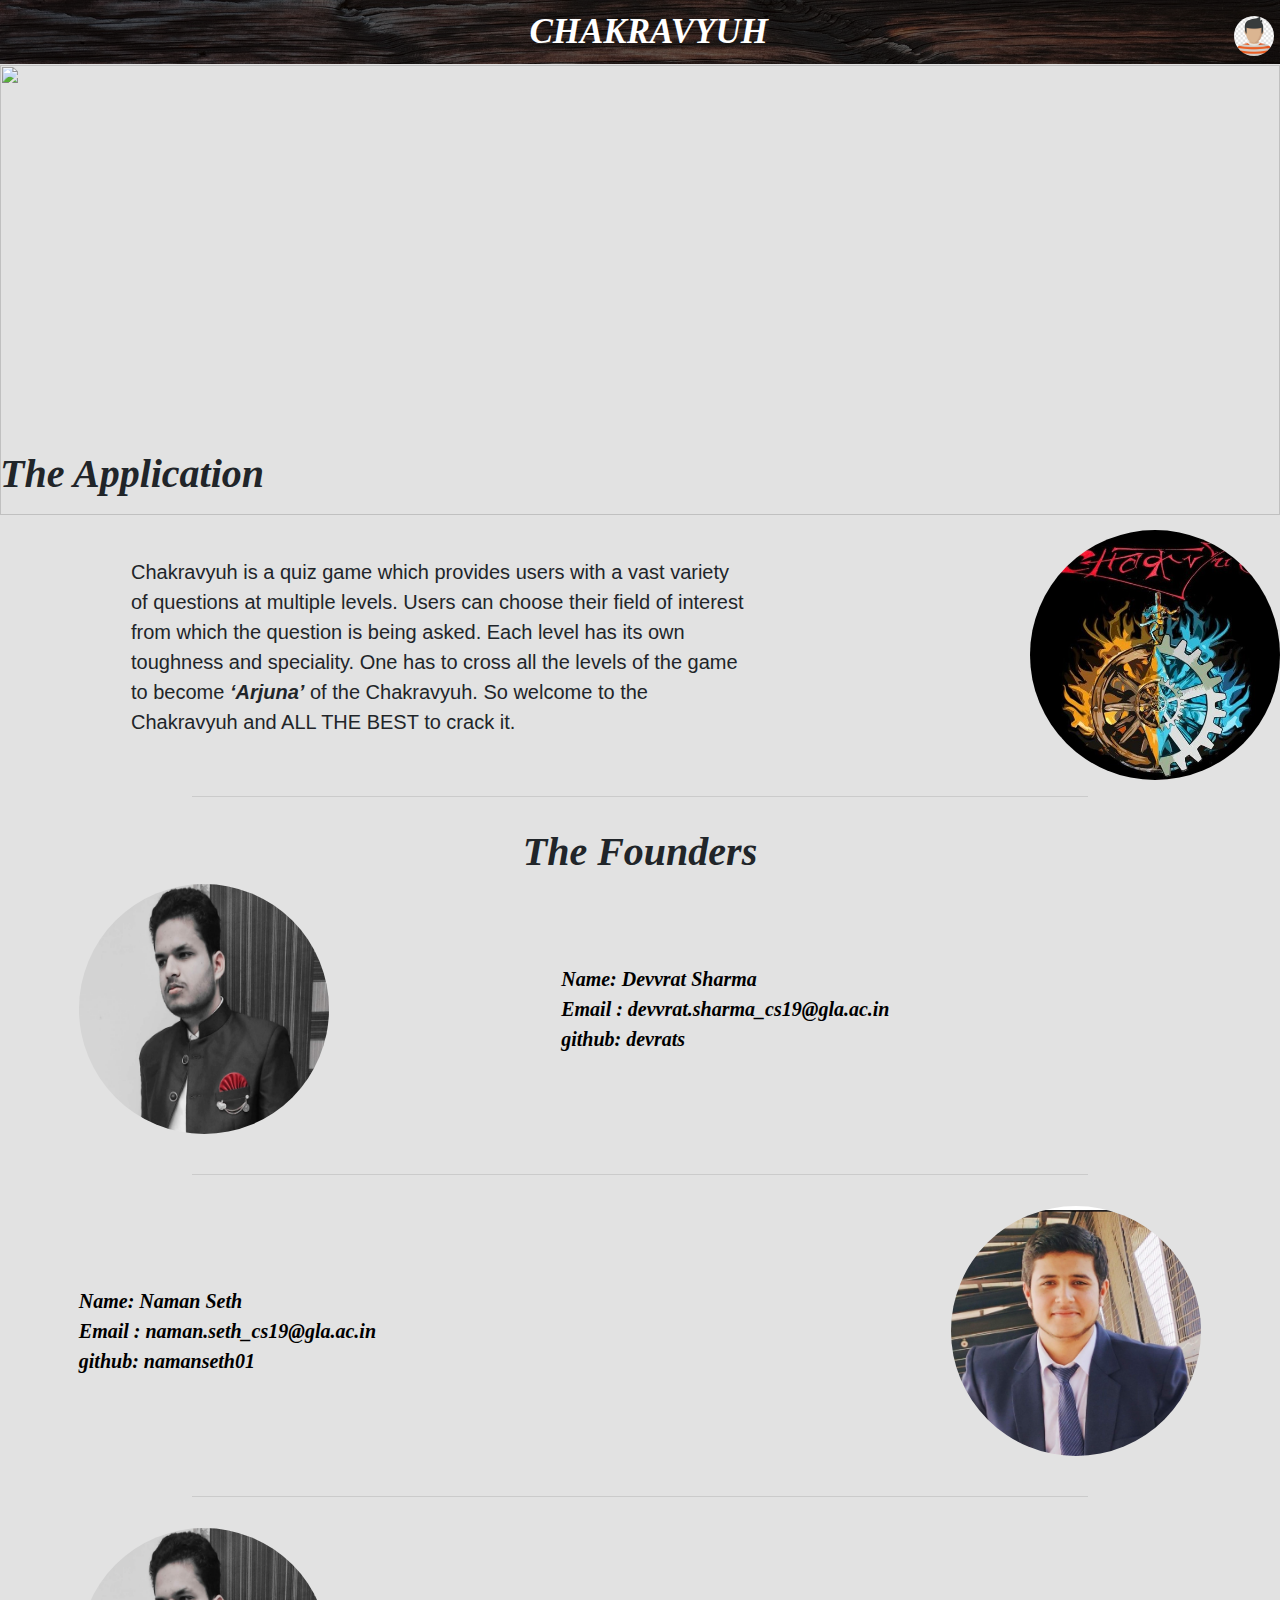
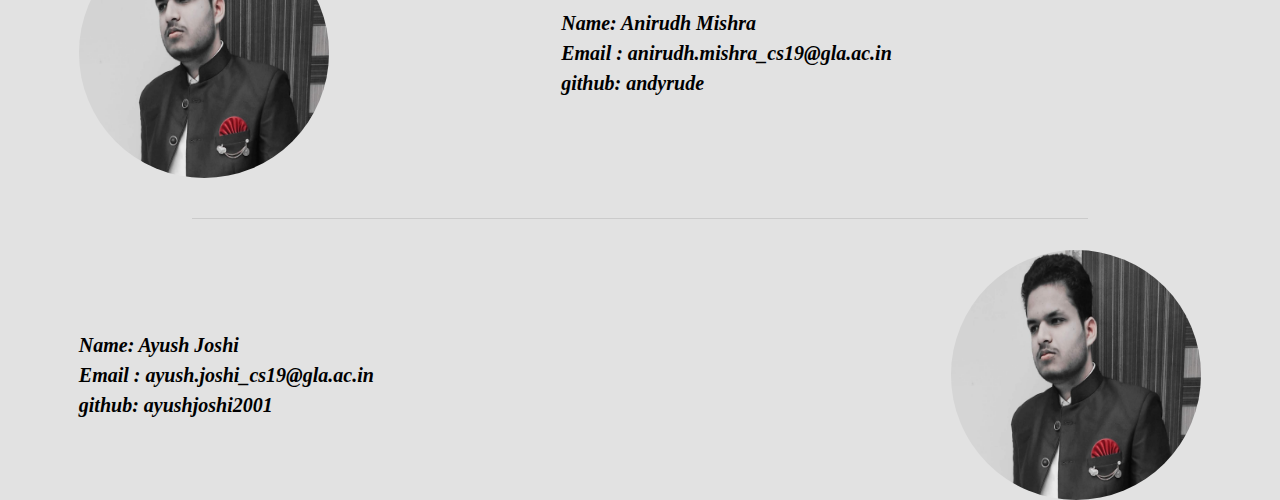
==== pages/aboutUs.html @ 42d4f230 "edit" ====
<!DOCTYPE html>
<html lang="en">
  <head>
    <meta charset="UTF-8" />
    <meta http-equiv="X-UA-Compatible" content="IE=edge" />
    <meta name="viewport" content="width=device-width, initial-scale=1.0" />
    <script
      src="https://code.jquery.com/jquery-3.2.1.slim.min.js"
      integrity="sha384-KJ3o2DKtIkvYIK3UENzmM7KCkRr/rE9/Qpg6aAZGJwFDMVNA/GpGFF93hXpG5KkN"
      crossorigin="anonymous"
    ></script>
    <script
      src="https://cdnjs.cloudflare.com/ajax/libs/popper.js/1.12.9/umd/popper.min.js"
      integrity="sha384-ApNbgh9B+Y1QKtv3Rn7W3mgPxhU9K/ScQsAP7hUibX39j7fakFPskvXusvfa0b4Q"
      crossorigin="anonymous"
    ></script>
    <script
      src="https://maxcdn.bootstrapcdn.com/bootstrap/4.0.0/js/bootstrap.min.js"
      integrity="sha384-JZR6Spejh4U02d8jOt6vLEHfe/JQGiRRSQQxSfFWpi1MquVdAyjUar5+76PVCmYl"
      crossorigin="anonymous"
    ></script>
    <link
      rel="stylesheet"
      href="https://maxcdn.bootstrapcdn.com/bootstrap/4.0.0/css/bootstrap.min.css"
      integrity="sha384-Gn5384xqQ1aoWXA+058RXPxPg6fy4IWvTNh0E263XmFcJlSAwiGgFAW/dAiS6JXm"
      crossorigin="anonymous"
    />
    <script
      src="https://code.jquery.com/jquery-3.6.0.min.js"
      integrity="sha256-/xUj+3OJU5yExlq6GSYGSHk7tPXikynS7ogEvDej/m4="
      crossorigin="anonymous"
    ></script>
    <link
      rel="stylesheet"
      href="https://cdnjs.cloudflare.com/ajax/libs/font-awesome/4.7.0/css/font-awesome.min.css"
    />
    <script src="https://cdn.jsdelivr.net/npm/promise-polyfill@7.1.0/dist/promise.min.js"></script>
    <script
      src="https://code.jquery.com/jquery-3.6.0.js"
      integrity="sha256-H+K7U5CnXl1h5ywQfKtSj8PCmoN9aaq30gDh27Xc0jk="
      crossorigin="anonymous"
    ></script>
    <link
      rel="stylesheet"
      href="https://pro.fontawesome.com/releases/v5.10.0/css/all.css"
      integrity="sha384-AYmEC3Yw5cVb3ZcuHtOA93w35dYTsvhLPVnYs9eStHfGJvOvKxVfELGroGkvsg+p"
      crossorigin="anonymous"
    />
    <link rel="stylesheet" href="../css/home.css" />
    <link rel="stylesheet" href="../css/aboutUs.css" />
    <script src="../js/home.js"></script>
    <title>About Us</title>
  </head>
  <body>
    <div class="navbar">
      <div class="header">
        <p class="navbar-band"><a href="./home.html">CHAKRAVYUH</a></p>
      </div>
      <div class="icon" id="drop-id">
        <img
          src="./../assets/images/usericon.jpg"
          alt=""
          class="user-profile"
        />
      </div>
      <div class="drop" id="drop-id1">
        <a href="#" class="logout" style="color: black">Log Out</a>
      </div>
    </div>
    <div class="aboutus-master">
      <div class="banner">
        <img
          class="banner-img"
          src="https://aquaclearsolution.com/wp-content/uploads/2020/12/contactus_banner-1536x456.jpg"
          alt=""
        />
      </div>
    </div>

    <div class="about-app">
      <h1 class="application">The Application</h1>
      <br />
      <div id="app-detail">
        <div
          style="
            width: 60%;
            margin: auto;
            justify-content: center;
            align-items: center;
          "
        >
          <p class="application-details">
            Chakravyuh is a quiz game which provides users with a vast variety
            of questions at multiple levels. Users can choose their field of
            interest from which the question is being asked. Each level has its
            own toughness and speciality. One has to cross all the levels of the
            game to become <b><i>‘Arjuna’</i> </b>
            of the Chakravyuh. So welcome to the Chakravyuh and ALL THE BEST to
            crack it.
          </p>
        </div>
        <div id="img-logo" style="justify-content: center; align-items: center">
          <img
            style="
              height: 250px;
              width: 250px;
              border-radius: 50%;
              background-size: cover;
            "
            src="../assets/images/chakralogo.PNG"
            alt=""
          />
        </div>
      </div>
      <hr />
      <h1 class="application" style="text-align: center">The Founders</h1>
      <div class="founders">
        <div class="pic">
          <img
            class="picture"
            src="../assets/images/WhatsApp%20Image%202021-11-08%20at%207.31.23%20PM.jpeg"
            alt=""
          />
        </div>
        <div class="details" style="margin-left: 12%">
          Name: Devvrat Sharma
          <br />
          Email :
          <a href="mailto: devvrat.sharma_cs19@gla.ac.in"
            >devvrat.sharma_cs19@gla.ac.in</a
          >
          <br />
          github:
          <a href="https://github.com/devrats" target="_blank">devrats</a>
        </div>
      </div>
      <br />
      <hr />
      <div class="founders">
        <div class="details">
          Name: Naman Seth
          <br />
          Email :
          <a href="mailto: naman.seth_cs19@gla.ac.in"
            >naman.seth_cs19@gla.ac.in</a
          >
          <br />
          github:
          <a href="https://github.com/namanseth01" target="_blank"
            >namanseth01</a
          >
        </div>
        <div class="pic" style="margin-left: 12%">
          <img class="picture" src="../assets/images/Naman.jpg" alt="" />
        </div>
      </div>
      <br />
      <hr />
      <div class="founders">
        <div class="pic">
          <img
            class="picture"
            src="../assets/images/WhatsApp%20Image%202021-11-08%20at%207.31.23%20PM.jpeg"
            alt=""
          />
        </div>
        <div class="details" style="margin-left: 12%">
          Name: Anirudh Mishra
          <br />
          Email :
          <a href="mailto: anirudh.mishra_cs19@gla.ac.in"
            >anirudh.mishra_cs19@gla.ac.in</a
          >
          <br />
          github:
          <a href="https://github.com/andyrude" target="_blank">andyrude</a>
        </div>
      </div>
      <br />
      <hr />
      <div class="founders">
        <div class="details">
          Name: Ayush Joshi
          <br />
          Email :
          <a href="mailto: ayush.joshi_cs19@gla.ac.in"
            >ayush.joshi_cs19@gla.ac.in</a
          >
          <br />
          github:
          <a href="https://github.com/ayushjoshi2001" target="_blank"
            >ayushjoshi2001</a
          >
        </div>
        <div class="pic" style="margin-left: 12%">
          <img
            class="picture"
            src="../assets/images/WhatsApp%20Image%202021-11-08%20at%207.31.23%20PM.jpeg"
            alt=""
          />
        </div>
      </div>
    </div>
    <script>
      $("#drop-id").click(function () {
        console.log("lol");
        $(".drop").slideToggle();
      });
    </script>
  </body>
</html>
---- css/home.css ----
body {
    background-color: black;
    padding: 0;
    margin: 0;
}

.user-profile {
    height: 40px;
    width: 40px;
    border-radius: 50%;
    object-fit: cover;
    padding: 0;
    margin: 0;
    margin-top: 8px;
    margin-right: 6px;
    float: right;
}

.navbar-band {
    padding: 0;
    margin: 0;
    font-size: 35px;
    font-family: "Times New Roman";
    font-weight: bold;
    font-style: italic;
    color: whitesmoke;
    float: right;
}

.navbar {
    position: fixed;
    width: 100%;
    display: flex;
    padding: 0;
    margin: 0;
    height: 4rem;
    background-color: black;
    text-align: center;
    display: inline-flex;
    background: linear-gradient(rgba(0, 0, 0, 0.6), rgba(0, 0, 0, 0.6)), url("./../assets/images/wood-ga4695cf55_1920.jpg");
    background-attachment: fixed;
    background-position: center;
    background-repeat: no-repeat;
    background-size: cover;
}

.icon {
    width: 40%;
}

.header {
    width: 60%;
}

.drop {
    width: 10%;
    justify-content: right;
    align-items: end;
    background-color: white;
    font-size: 20px;
    font-weight: bold;
    text-align: center;
    color: black;
    display: none;
    z-index: 45677;
}

a {
    text-decoration: none;
    color: white;
}

.container {
    padding-top: 10rem;
}

.btn {
    width: 19rem;
}

@keyframes slider {
    0% {
        transform: translateX(-500px);
    }
    100% {
        transform: translateX(0px);
    }
}

.anime {
    animation: slider 0.5s ease-in;
}

#one {
    /* <a> <input type="submit" class="btn btn-success bot" value="Start Game">  */
    color: white;
    font-size: 28px;
}

#two {
    display: none;
    color: white;
    font-size: 28px;
}

#three {
    display: none;
    color: white;
    font-size: 28px;
}

#four {
    display: none;
    color: white;
    font-size: 28px;
}

.background {
    background: linear-gradient(rgba(0, 0, 0, 0.6), rgba(0, 0, 0, 0.6)), url("https://www.publicdomainpictures.net/pictures/160000/velka/the-maze.jpg");
    width: 100%;
    height: 100vh;
    background-attachment: fixed;
    background-position: center;
    background-repeat: no-repeat;
    background-size: cover;
}

.logout {
    text-decoration: none;
}

#one a:hover {
    font-size: 30px;
    text-decoration: none;
    color: burlywood;
}

#two a:hover {
    font-size: 30px;
    text-decoration: none;
    color: burlywood;
}

#three a:hover {
    font-size: 30px;
    text-decoration: none;
    color: burlywood;
}

#four a:hover {
    font-size: 30px;
    text-decoration: none;
    color: burlywood;
}
---- css/aboutUs.css ----
body{
    background-color: #e2e2e2;
}


.aboutus-master{
    width: 100%;
    height: 50vh;
    padding-top: 65px;
}

.banner{
    width: 100%;
    height: 50vh;
}

.banner-img{
    width: 100%;
    height: 50vh;
}

.application{
    font-weight: bold;
    font-style: italic;
    font-family: "Times New Roman", serif;

}

.about-app{
}

.application-details{
    font-size: 20px;
    width: 80%;
}

.founders{
    display: flex;
    justify-content: center;
    align-items: center;
    margin: auto;
}

#app-detail{
    display: inline-flex
}

.details{
    margin-top: 8%;
    font-size: 20px;
    font-family: "Times New Roman";
    font-style: italic;
    font-weight: bold;
    width: 50%;
}

.picture{
    height: 250px;
    width: 250px;
    border-radius: 50%;
    background-size: cover;
}

a{
    text-decoration: none;
}

hr{
    width: 70%;
    color: blue;
    height: 15px;
}

.pic{
    justify-content: center;
    align-items: center;
    margin: auto;
}

.details{
    justify-content: center;
    align-items: center;
    margin: auto;
    color: black;
}

.details a{
    color: black;
}

@media screen and (max-width: 500px) {
    .founders{
        display: block;
    }

    .details{
        margin-left: 12%;
    }

    .pic{
        margin-left: 12%;
    }

    #app-detail{
        display: block;
    }

    .application-details{
        width: 100%;
    }

    #img-logo{
        margin-left: 12%;
    }
}
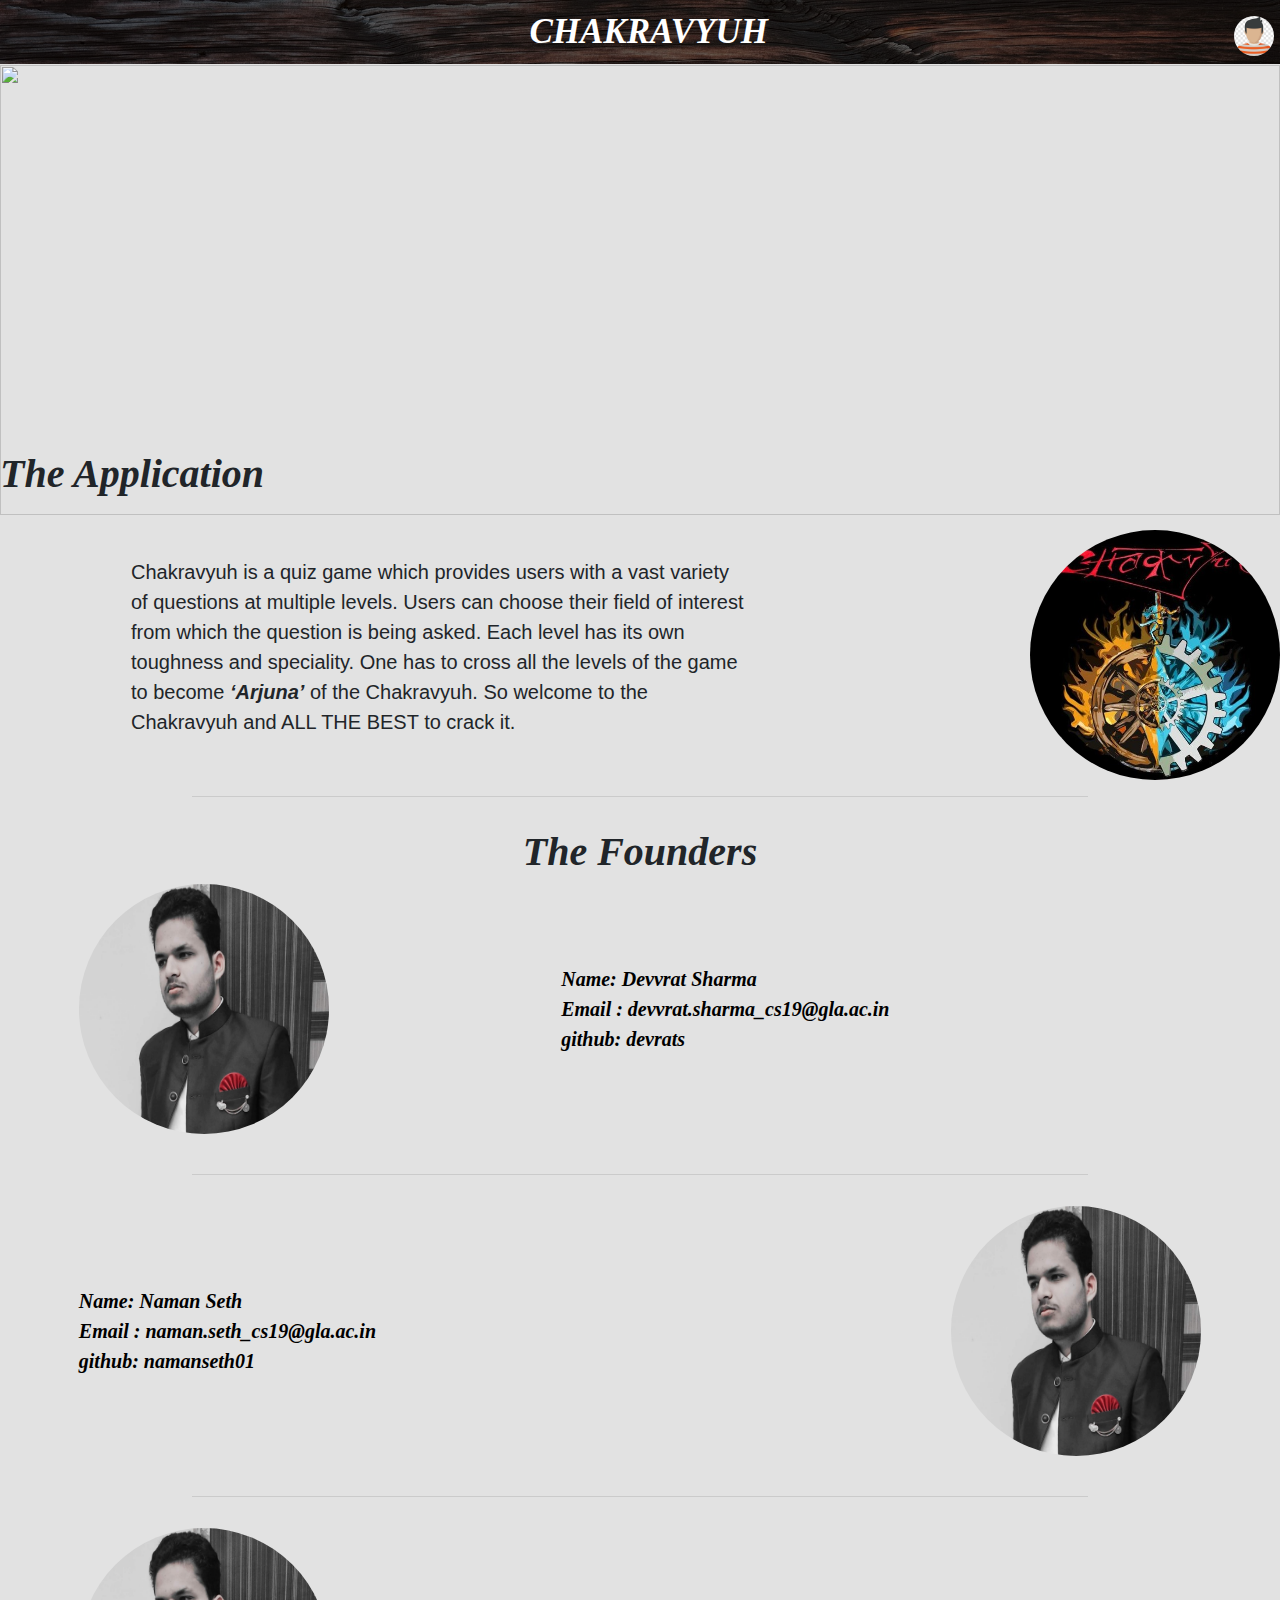
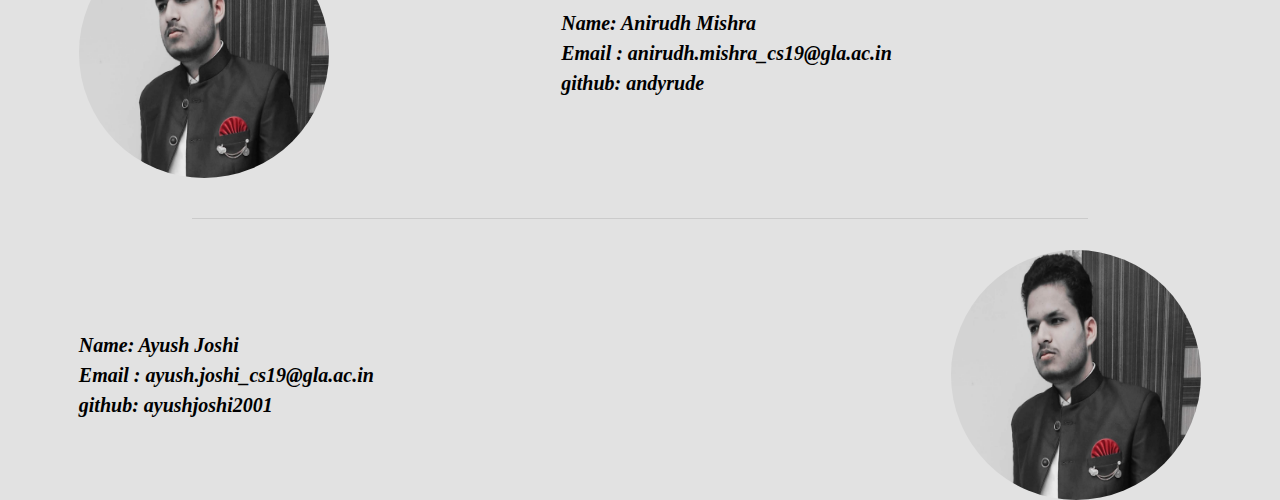
==== commit 0df32654: "edited navbar to question page" ====
--- a/pages/aboutUs.html
+++ b/pages/aboutUs.html
@@ -1,211 +1,131 @@
 <!DOCTYPE html>
 <html lang="en">
-  <head>
-    <meta charset="UTF-8" />
-    <meta http-equiv="X-UA-Compatible" content="IE=edge" />
-    <meta name="viewport" content="width=device-width, initial-scale=1.0" />
-    <script
-      src="https://code.jquery.com/jquery-3.2.1.slim.min.js"
-      integrity="sha384-KJ3o2DKtIkvYIK3UENzmM7KCkRr/rE9/Qpg6aAZGJwFDMVNA/GpGFF93hXpG5KkN"
-      crossorigin="anonymous"
-    ></script>
-    <script
-      src="https://cdnjs.cloudflare.com/ajax/libs/popper.js/1.12.9/umd/popper.min.js"
-      integrity="sha384-ApNbgh9B+Y1QKtv3Rn7W3mgPxhU9K/ScQsAP7hUibX39j7fakFPskvXusvfa0b4Q"
-      crossorigin="anonymous"
-    ></script>
-    <script
-      src="https://maxcdn.bootstrapcdn.com/bootstrap/4.0.0/js/bootstrap.min.js"
-      integrity="sha384-JZR6Spejh4U02d8jOt6vLEHfe/JQGiRRSQQxSfFWpi1MquVdAyjUar5+76PVCmYl"
-      crossorigin="anonymous"
-    ></script>
-    <link
-      rel="stylesheet"
-      href="https://maxcdn.bootstrapcdn.com/bootstrap/4.0.0/css/bootstrap.min.css"
-      integrity="sha384-Gn5384xqQ1aoWXA+058RXPxPg6fy4IWvTNh0E263XmFcJlSAwiGgFAW/dAiS6JXm"
-      crossorigin="anonymous"
-    />
-    <script
-      src="https://code.jquery.com/jquery-3.6.0.min.js"
-      integrity="sha256-/xUj+3OJU5yExlq6GSYGSHk7tPXikynS7ogEvDej/m4="
-      crossorigin="anonymous"
-    ></script>
-    <link
-      rel="stylesheet"
-      href="https://cdnjs.cloudflare.com/ajax/libs/font-awesome/4.7.0/css/font-awesome.min.css"
-    />
+<head>
+    <meta charset="UTF-8"/>
+    <meta http-equiv="X-UA-Compatible" content="IE=edge"/>
+    <meta name="viewport" content="width=device-width, initial-scale=1.0"/>
+    <script src="https://code.jquery.com/jquery-3.2.1.slim.min.js"
+            integrity="sha384-KJ3o2DKtIkvYIK3UENzmM7KCkRr/rE9/Qpg6aAZGJwFDMVNA/GpGFF93hXpG5KkN"
+            crossorigin="anonymous"></script>
+    <script src="https://cdnjs.cloudflare.com/ajax/libs/popper.js/1.12.9/umd/popper.min.js"
+            integrity="sha384-ApNbgh9B+Y1QKtv3Rn7W3mgPxhU9K/ScQsAP7hUibX39j7fakFPskvXusvfa0b4Q"
+            crossorigin="anonymous"></script>
+    <script src="https://maxcdn.bootstrapcdn.com/bootstrap/4.0.0/js/bootstrap.min.js"
+            integrity="sha384-JZR6Spejh4U02d8jOt6vLEHfe/JQGiRRSQQxSfFWpi1MquVdAyjUar5+76PVCmYl"
+            crossorigin="anonymous"></script>
+    <link rel="stylesheet" href="https://maxcdn.bootstrapcdn.com/bootstrap/4.0.0/css/bootstrap.min.css"
+          integrity="sha384-Gn5384xqQ1aoWXA+058RXPxPg6fy4IWvTNh0E263XmFcJlSAwiGgFAW/dAiS6JXm" crossorigin="anonymous"/>
+    <script src="https://code.jquery.com/jquery-3.6.0.min.js"
+            integrity="sha256-/xUj+3OJU5yExlq6GSYGSHk7tPXikynS7ogEvDej/m4=" crossorigin="anonymous"></script>
+    <link rel="stylesheet" href="https://cdnjs.cloudflare.com/ajax/libs/font-awesome/4.7.0/css/font-awesome.min.css"/>
     <script src="https://cdn.jsdelivr.net/npm/promise-polyfill@7.1.0/dist/promise.min.js"></script>
-    <script
-      src="https://code.jquery.com/jquery-3.6.0.js"
-      integrity="sha256-H+K7U5CnXl1h5ywQfKtSj8PCmoN9aaq30gDh27Xc0jk="
-      crossorigin="anonymous"
-    ></script>
-    <link
-      rel="stylesheet"
-      href="https://pro.fontawesome.com/releases/v5.10.0/css/all.css"
-      integrity="sha384-AYmEC3Yw5cVb3ZcuHtOA93w35dYTsvhLPVnYs9eStHfGJvOvKxVfELGroGkvsg+p"
-      crossorigin="anonymous"
-    />
-    <link rel="stylesheet" href="../css/home.css" />
-    <link rel="stylesheet" href="../css/aboutUs.css" />
+    <script src="https://code.jquery.com/jquery-3.6.0.js"
+            integrity="sha256-H+K7U5CnXl1h5ywQfKtSj8PCmoN9aaq30gDh27Xc0jk=" crossorigin="anonymous"></script>
+    <link rel="stylesheet" href="https://pro.fontawesome.com/releases/v5.10.0/css/all.css"
+          integrity="sha384-AYmEC3Yw5cVb3ZcuHtOA93w35dYTsvhLPVnYs9eStHfGJvOvKxVfELGroGkvsg+p" crossorigin="anonymous"/>
+    <link rel="stylesheet" href="../css/home.css">
+    <link rel="stylesheet" href="../css/aboutUs.css">
     <script src="../js/home.js"></script>
     <title>About Us</title>
-  </head>
-  <body>
-    <div class="navbar">
-      <div class="header">
+</head>
+<body>
+<div class="navbar">
+    <div class="header">
         <p class="navbar-band"><a href="./home.html">CHAKRAVYUH</a></p>
-      </div>
-      <div class="icon" id="drop-id">
-        <img
-          src="./../assets/images/usericon.jpg"
-          alt=""
-          class="user-profile"
-        />
-      </div>
-      <div class="drop" id="drop-id1">
-        <a href="#" class="logout" style="color: black">Log Out</a>
-      </div>
     </div>
-    <div class="aboutus-master">
-      <div class="banner">
-        <img
-          class="banner-img"
-          src="https://aquaclearsolution.com/wp-content/uploads/2020/12/contactus_banner-1536x456.jpg"
-          alt=""
-        />
-      </div>
+    <div class="icon" id="drop-id">
+        <img src="./../assets/images/usericon.jpg" alt="" class="user-profile"/>
     </div>
+    <div class="drop" id="drop-id1">
+        <a href="#" class="logout" style="color: black;">Log Out</a>
+    </div>
+</div>
+<div class="aboutus-master">
 
-    <div class="about-app">
-      <h1 class="application">The Application</h1>
-      <br />
-      <div id="app-detail">
-        <div
-          style="
-            width: 60%;
-            margin: auto;
-            justify-content: center;
-            align-items: center;
-          "
-        >
-          <p class="application-details">
-            Chakravyuh is a quiz game which provides users with a vast variety
-            of questions at multiple levels. Users can choose their field of
-            interest from which the question is being asked. Each level has its
-            own toughness and speciality. One has to cross all the levels of the
-            game to become <b><i>‘Arjuna’</i> </b>
-            of the Chakravyuh. So welcome to the Chakravyuh and ALL THE BEST to
-            crack it.
-          </p>
+    <div class="banner">
+        <img class="banner-img"
+             src="https://aquaclearsolution.com/wp-content/uploads/2020/12/contactus_banner-1536x456.jpg" alt="">
+    </div>
+</div>
+
+<div class="about-app">
+    <h1 class="application">The Application</h1>
+    <br>
+    <div id="app-detail">
+        <div style="width: 60%; margin: auto; justify-content: center; align-items: center">
+            <p class="application-details">
+                Chakravyuh is a quiz game which provides users with a vast variety of questions at multiple levels.
+                Users can choose their field of interest from which the question is being asked. Each level has its own
+                toughness and speciality. One has to cross all the levels of the game to become <b><i>‘Arjuna’</i> </b>
+                of the Chakravyuh. So welcome to the Chakravyuh and ALL THE BEST to crack it.
+            </p>
         </div>
         <div id="img-logo" style="justify-content: center; align-items: center">
-          <img
-            style="
-              height: 250px;
-              width: 250px;
-              border-radius: 50%;
-              background-size: cover;
-            "
-            src="../assets/images/chakralogo.PNG"
-            alt=""
-          />
+            <img style="height: 250px; width: 250px; border-radius: 50%; background-size: cover" src="../assets/images/chakralogo.PNG" alt="">
         </div>
-      </div>
-      <hr />
-      <h1 class="application" style="text-align: center">The Founders</h1>
-      <div class="founders">
+    </div>
+    <hr>
+    <h1 class="application" style="text-align: center">The Founders</h1>
+    <div class="founders">
         <div class="pic">
-          <img
-            class="picture"
-            src="../assets/images/WhatsApp%20Image%202021-11-08%20at%207.31.23%20PM.jpeg"
-            alt=""
-          />
+            <img class="picture" src="../assets/images/WhatsApp%20Image%202021-11-08%20at%207.31.23%20PM.jpeg" alt="">
         </div>
-        <div class="details" style="margin-left: 12%">
-          Name: Devvrat Sharma
-          <br />
-          Email :
-          <a href="mailto: devvrat.sharma_cs19@gla.ac.in"
-            >devvrat.sharma_cs19@gla.ac.in</a
-          >
-          <br />
-          github:
-          <a href="https://github.com/devrats" target="_blank">devrats</a>
+        <div class="details" style="margin-left: 12%;">
+            Name: Devvrat Sharma
+            <br>
+            Email : <a href="mailto: devvrat.sharma_cs19@gla.ac.in">devvrat.sharma_cs19@gla.ac.in</a>
+            <br>
+            github: <a href="https://github.com/devrats" target="_blank">devrats</a>
         </div>
-      </div>
-      <br />
-      <hr />
-      <div class="founders">
+    </div>
+    <br>
+    <hr>
+    <div class="founders">
         <div class="details">
-          Name: Naman Seth
-          <br />
-          Email :
-          <a href="mailto: naman.seth_cs19@gla.ac.in"
-            >naman.seth_cs19@gla.ac.in</a
-          >
-          <br />
-          github:
-          <a href="https://github.com/namanseth01" target="_blank"
-            >namanseth01</a
-          >
+            Name: Naman Seth
+            <br>
+            Email : <a href="mailto: naman.seth_cs19@gla.ac.in">naman.seth_cs19@gla.ac.in</a>
+            <br>
+            github: <a href="https://github.com/namanseth01" target="_blank">namanseth01</a>
         </div>
-        <div class="pic" style="margin-left: 12%">
-          <img class="picture" src="../assets/images/Naman.jpg" alt="" />
+        <div class="pic" style="margin-left: 12%;">
+            <img class="picture" src="../assets/images/WhatsApp%20Image%202021-11-08%20at%207.31.23%20PM.jpeg" alt="">
         </div>
-      </div>
-      <br />
-      <hr />
-      <div class="founders">
+    </div>
+    <br>
+    <hr>
+    <div class="founders">
         <div class="pic">
-          <img
-            class="picture"
-            src="../assets/images/WhatsApp%20Image%202021-11-08%20at%207.31.23%20PM.jpeg"
-            alt=""
-          />
+            <img class="picture" src="../assets/images/WhatsApp%20Image%202021-11-08%20at%207.31.23%20PM.jpeg" alt="">
         </div>
-        <div class="details" style="margin-left: 12%">
-          Name: Anirudh Mishra
-          <br />
-          Email :
-          <a href="mailto: anirudh.mishra_cs19@gla.ac.in"
-            >anirudh.mishra_cs19@gla.ac.in</a
-          >
-          <br />
-          github:
-          <a href="https://github.com/andyrude" target="_blank">andyrude</a>
+        <div class="details" style="margin-left: 12%;">
+            Name: Anirudh Mishra
+            <br>
+            Email : <a href="mailto: anirudh.mishra_cs19@gla.ac.in">anirudh.mishra_cs19@gla.ac.in</a>
+            <br>
+            github: <a href="https://github.com/andyrude" target="_blank">andyrude</a>
         </div>
-      </div>
-      <br />
-      <hr />
-      <div class="founders">
+    </div>
+    <br>
+    <hr>
+    <div class="founders">
         <div class="details">
-          Name: Ayush Joshi
-          <br />
-          Email :
-          <a href="mailto: ayush.joshi_cs19@gla.ac.in"
-            >ayush.joshi_cs19@gla.ac.in</a
-          >
-          <br />
-          github:
-          <a href="https://github.com/ayushjoshi2001" target="_blank"
-            >ayushjoshi2001</a
-          >
+            Name: Ayush Joshi
+            <br>
+            Email : <a href="mailto: ayush.joshi_cs19@gla.ac.in">ayush.joshi_cs19@gla.ac.in</a>
+            <br>
+            github: <a href="https://github.com/ayushjoshi2001" target="_blank">ayushjoshi2001</a>
         </div>
-        <div class="pic" style="margin-left: 12%">
-          <img
-            class="picture"
-            src="../assets/images/WhatsApp%20Image%202021-11-08%20at%207.31.23%20PM.jpeg"
-            alt=""
-          />
+        <div class="pic" style="margin-left: 12%;">
+            <img class="picture" src="../assets/images/WhatsApp%20Image%202021-11-08%20at%207.31.23%20PM.jpeg" alt="">
         </div>
-      </div>
     </div>
-    <script>
-      $("#drop-id").click(function () {
+</div>
+</body>
+<script>
+    $("#drop-id").click(function () {
         console.log("lol");
         $(".drop").slideToggle();
-      });
-    </script>
-  </body>
-</html>
+    });
+</script>
+</html>--- a/css/home.css
+++ b/css/home.css
@@ -54,8 +54,9 @@
 
 .drop {
     width: 10%;
-    justify-content: right;
-    align-items: end;
+    position: absolute;
+    right: 0;
+    top: 65px;
     background-color: white;
     font-size: 20px;
     font-weight: bold;
--- a/css/aboutUs.css
+++ b/css/aboutUs.css
@@ -1,115 +1,110 @@
-body{
-    background-color: #e2e2e2;
+body {
+  background-color: #e2e2e2;
 }
 
-
-.aboutus-master{
-    width: 100%;
-    height: 50vh;
-    padding-top: 65px;
+.aboutus-master {
+  width: 100%;
+  height: 50vh;
+  padding-top: 65px;
 }
 
-.banner{
-    width: 100%;
-    height: 50vh;
+.banner {
+  width: 100%;
+  height: 50vh;
 }
 
-.banner-img{
-    width: 100%;
-    height: 50vh;
+.banner-img {
+  width: 100%;
+  height: 50vh;
 }
 
-.application{
-    font-weight: bold;
-    font-style: italic;
-    font-family: "Times New Roman", serif;
-
+.application {
+  font-weight: bold;
+  font-style: italic;
+  font-family: "Times New Roman", serif;
 }
 
-.about-app{
+.application-details {
+  font-size: 20px;
+  width: 80%;
 }
 
-.application-details{
-    font-size: 20px;
-    width: 80%;
+.founders {
+  display: flex;
+  justify-content: center;
+  align-items: center;
+  margin: auto;
 }
 
-.founders{
-    display: flex;
-    justify-content: center;
-    align-items: center;
-    margin: auto;
+#app-detail {
+  display: inline-flex;
 }
 
-#app-detail{
-    display: inline-flex
+.details {
+  margin-top: 8%;
+  font-size: 20px;
+  font-family: "Times New Roman";
+  font-style: italic;
+  font-weight: bold;
+  width: 50%;
 }
 
-.details{
-    margin-top: 8%;
-    font-size: 20px;
-    font-family: "Times New Roman";
-    font-style: italic;
-    font-weight: bold;
-    width: 50%;
+.picture {
+  height: 250px;
+  width: 250px;
+  border-radius: 50%;
+  background-size: cover;
 }
 
-.picture{
-    height: 250px;
-    width: 250px;
-    border-radius: 50%;
-    background-size: cover;
+a {
+  text-decoration: none;
 }
 
-a{
-    text-decoration: none;
+hr {
+  width: 70%;
+  color: blue;
+  height: 15px;
 }
 
-hr{
-    width: 70%;
-    color: blue;
-    height: 15px;
+.pic {
+  justify-content: center;
+  align-items: center;
+  margin: auto;
 }
 
-.pic{
-    justify-content: center;
-    align-items: center;
-    margin: auto;
+.details {
+  justify-content: center;
+  align-items: center;
+  margin: auto;
+  color: black;
 }
 
-.details{
-    justify-content: center;
-    align-items: center;
-    margin: auto;
-    color: black;
-}
-
-.details a{
-    color: black;
+.details a {
+  color: black;
 }
 
 @media screen and (max-width: 500px) {
-    .founders{
-        display: block;
-    }
+  .founders {
+    display: block;
+  }
 
-    .details{
-        margin-left: 12%;
-    }
+  .details {
+    margin-left: 12%;
+  }
 
-    .pic{
-        margin-left: 12%;
-    }
+  .pic {
+    margin-left: 12%;
+  }
 
-    #app-detail{
-        display: block;
-    }
+  #app-detail {
+    display: block;
+  }
 
-    .application-details{
-        width: 100%;
-    }
+  .application-details {
+    width: 100%;
+  }
 
-    #img-logo{
-        margin-left: 12%;
-    }
-}+  #img-logo {
+    margin-left: 12%;
+  }
+}
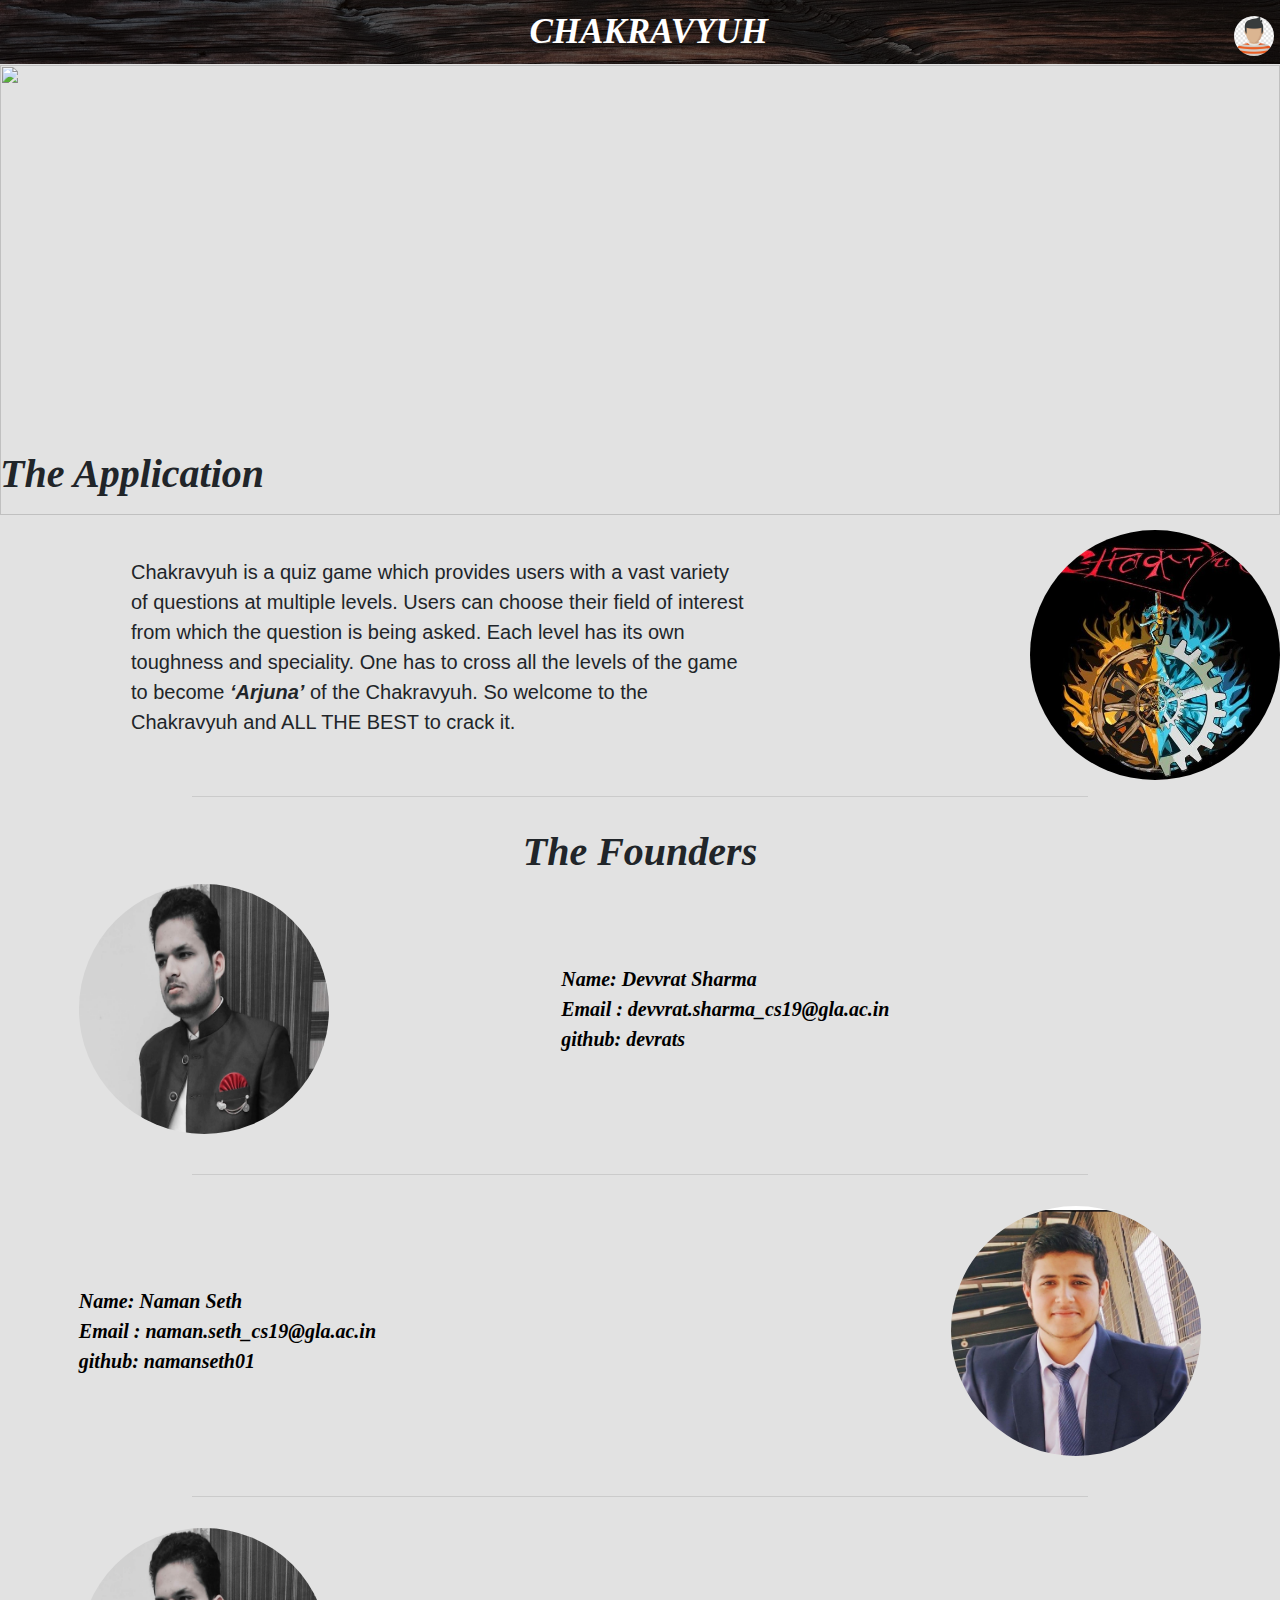
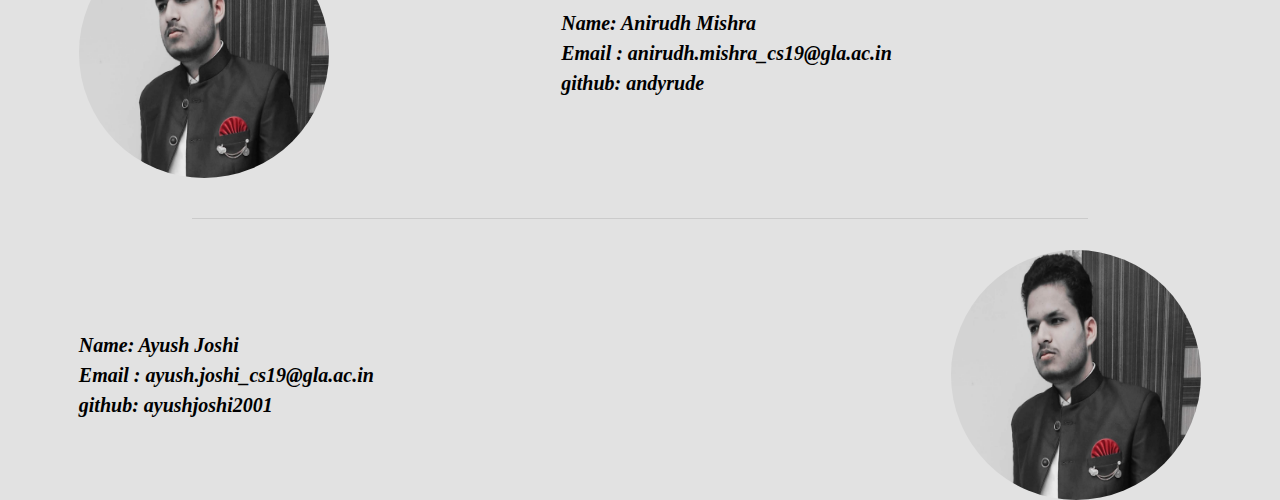
==== commit 88d17cdc: "Merge remote-tracking branch 'origin/master'" ====
--- a/pages/aboutUs.html
+++ b/pages/aboutUs.html
@@ -1,123 +1,203 @@
 <!DOCTYPE html>
 <html lang="en">
-<head>
-    <meta charset="UTF-8"/>
-    <meta http-equiv="X-UA-Compatible" content="IE=edge"/>
-    <meta name="viewport" content="width=device-width, initial-scale=1.0"/>
-    <script src="https://code.jquery.com/jquery-3.2.1.slim.min.js"
-            integrity="sha384-KJ3o2DKtIkvYIK3UENzmM7KCkRr/rE9/Qpg6aAZGJwFDMVNA/GpGFF93hXpG5KkN"
-            crossorigin="anonymous"></script>
-    <script src="https://cdnjs.cloudflare.com/ajax/libs/popper.js/1.12.9/umd/popper.min.js"
-            integrity="sha384-ApNbgh9B+Y1QKtv3Rn7W3mgPxhU9K/ScQsAP7hUibX39j7fakFPskvXusvfa0b4Q"
-            crossorigin="anonymous"></script>
-    <script src="https://maxcdn.bootstrapcdn.com/bootstrap/4.0.0/js/bootstrap.min.js"
-            integrity="sha384-JZR6Spejh4U02d8jOt6vLEHfe/JQGiRRSQQxSfFWpi1MquVdAyjUar5+76PVCmYl"
-            crossorigin="anonymous"></script>
-    <link rel="stylesheet" href="https://maxcdn.bootstrapcdn.com/bootstrap/4.0.0/css/bootstrap.min.css"
-          integrity="sha384-Gn5384xqQ1aoWXA+058RXPxPg6fy4IWvTNh0E263XmFcJlSAwiGgFAW/dAiS6JXm" crossorigin="anonymous"/>
-    <script src="https://code.jquery.com/jquery-3.6.0.min.js"
-            integrity="sha256-/xUj+3OJU5yExlq6GSYGSHk7tPXikynS7ogEvDej/m4=" crossorigin="anonymous"></script>
-    <link rel="stylesheet" href="https://cdnjs.cloudflare.com/ajax/libs/font-awesome/4.7.0/css/font-awesome.min.css"/>
+  <head>
+    <meta charset="UTF-8" />
+    <meta http-equiv="X-UA-Compatible" content="IE=edge" />
+    <meta name="viewport" content="width=device-width, initial-scale=1.0" />
+    <script
+      src="https://code.jquery.com/jquery-3.2.1.slim.min.js"
+      integrity="sha384-KJ3o2DKtIkvYIK3UENzmM7KCkRr/rE9/Qpg6aAZGJwFDMVNA/GpGFF93hXpG5KkN"
+      crossorigin="anonymous"
+    ></script>
+    <script
+      src="https://cdnjs.cloudflare.com/ajax/libs/popper.js/1.12.9/umd/popper.min.js"
+      integrity="sha384-ApNbgh9B+Y1QKtv3Rn7W3mgPxhU9K/ScQsAP7hUibX39j7fakFPskvXusvfa0b4Q"
+      crossorigin="anonymous"
+    ></script>
+    <script
+      src="https://maxcdn.bootstrapcdn.com/bootstrap/4.0.0/js/bootstrap.min.js"
+      integrity="sha384-JZR6Spejh4U02d8jOt6vLEHfe/JQGiRRSQQxSfFWpi1MquVdAyjUar5+76PVCmYl"
+      crossorigin="anonymous"
+    ></script>
+    <link
+      rel="stylesheet"
+      href="https://maxcdn.bootstrapcdn.com/bootstrap/4.0.0/css/bootstrap.min.css"
+      integrity="sha384-Gn5384xqQ1aoWXA+058RXPxPg6fy4IWvTNh0E263XmFcJlSAwiGgFAW/dAiS6JXm"
+      crossorigin="anonymous"
+    />
+    <script
+      src="https://code.jquery.com/jquery-3.6.0.min.js"
+      integrity="sha256-/xUj+3OJU5yExlq6GSYGSHk7tPXikynS7ogEvDej/m4="
+      crossorigin="anonymous"
+    ></script>
+    <link
+      rel="stylesheet"
+      href="https://cdnjs.cloudflare.com/ajax/libs/font-awesome/4.7.0/css/font-awesome.min.css"
+    />
     <script src="https://cdn.jsdelivr.net/npm/promise-polyfill@7.1.0/dist/promise.min.js"></script>
-    <script src="https://code.jquery.com/jquery-3.6.0.js"
-            integrity="sha256-H+K7U5CnXl1h5ywQfKtSj8PCmoN9aaq30gDh27Xc0jk=" crossorigin="anonymous"></script>
-    <link rel="stylesheet" href="https://pro.fontawesome.com/releases/v5.10.0/css/all.css"
-          integrity="sha384-AYmEC3Yw5cVb3ZcuHtOA93w35dYTsvhLPVnYs9eStHfGJvOvKxVfELGroGkvsg+p" crossorigin="anonymous"/>
-    <link rel="stylesheet" href="../css/home.css">
-    <link rel="stylesheet" href="../css/aboutUs.css">
+    <script
+      src="https://code.jquery.com/jquery-3.6.0.js"
+      integrity="sha256-H+K7U5CnXl1h5ywQfKtSj8PCmoN9aaq30gDh27Xc0jk="
+      crossorigin="anonymous"
+    ></script>
+    <link
+      rel="stylesheet"
+      href="https://pro.fontawesome.com/releases/v5.10.0/css/all.css"
+      integrity="sha384-AYmEC3Yw5cVb3ZcuHtOA93w35dYTsvhLPVnYs9eStHfGJvOvKxVfELGroGkvsg+p"
+      crossorigin="anonymous"
+    />
+    <link rel="stylesheet" href="../css/home.css" />
+    <link rel="stylesheet" href="../css/aboutUs.css" />
     <script src="../js/home.js"></script>
     <title>About Us</title>
-</head>
-<body>
-<div class="navbar">
-    <div class="header">
+  </head>
+  <body>
+    <div class="navbar">
+      <div class="header">
         <p class="navbar-band"><a href="./home.html">CHAKRAVYUH</a></p>
+      </div>
+      <div class="icon" id="drop-id">
+        <img
+          src="./../assets/images/usericon.jpg"
+          alt=""
+          class="user-profile"
+        />
+      </div>
+      <div class="drop" id="drop-id1">
+        <a href="#" class="logout" style="color: black">Log Out</a>
+      </div>
     </div>
-    <div class="icon" id="drop-id">
-        <img src="./../assets/images/usericon.jpg" alt="" class="user-profile"/>
+    <div class="aboutus-master">
+      <div class="banner">
+        <img
+          class="banner-img"
+          src="https://aquaclearsolution.com/wp-content/uploads/2020/12/contactus_banner-1536x456.jpg"
+          alt=""
+        />
+      </div>
     </div>
-    <div class="drop" id="drop-id1">
-        <a href="#" class="logout" style="color: black;">Log Out</a>
-    </div>
-</div>
-<div class="aboutus-master">
 
-    <div class="banner">
-        <img class="banner-img"
-             src="https://aquaclearsolution.com/wp-content/uploads/2020/12/contactus_banner-1536x456.jpg" alt="">
-    </div>
-</div>
-
-<div class="about-app">
-    <h1 class="application">The Application</h1>
-    <br>
-    <div id="app-detail">
-        <div style="width: 60%; margin: auto; justify-content: center; align-items: center">
-            <p class="application-details">
-                Chakravyuh is a quiz game which provides users with a vast variety of questions at multiple levels.
-                Users can choose their field of interest from which the question is being asked. Each level has its own
-                toughness and speciality. One has to cross all the levels of the game to become <b><i>‘Arjuna’</i> </b>
-                of the Chakravyuh. So welcome to the Chakravyuh and ALL THE BEST to crack it.
-            </p>
+    <div class="about-app">
+      <h1 class="application">The Application</h1>
+      <br />
+      <div id="app-detail">
+        <div
+          style="
+            width: 60%;
+            margin: auto;
+            justify-content: center;
+            align-items: center;
+          "
+        >
+          <p class="application-details">
+            Chakravyuh is a quiz game which provides users with a vast variety
+            of questions at multiple levels. Users can choose their field of
+            interest from which the question is being asked. Each level has its
+            own toughness and speciality. One has to cross all the levels of the
+            game to become <b><i>‘Arjuna’</i> </b>
+            of the Chakravyuh. So welcome to the Chakravyuh and ALL THE BEST to
+            crack it.
+          </p>
         </div>
         <div id="img-logo" style="justify-content: center; align-items: center">
-            <img style="height: 250px; width: 250px; border-radius: 50%; background-size: cover" src="../assets/images/chakralogo.PNG" alt="">
-        </div>
-    </div>
-    <hr>
-    <h1 class="application" style="text-align: center">The Founders</h1>
-    <div class="founders">
+          <img
+            style="
+              height: 250px;
+              width: 250px;
+              border-radius: 50%;
+              background-size: cover;
+            "
+            src="../assets/images/chakralogo.PNG"
+            alt=""
+          />
+        </div>
+      </div>
+      <hr />
+      <h1 class="application" style="text-align: center">The Founders</h1>
+      <div class="founders">
         <div class="pic">
-            <img class="picture" src="../assets/images/WhatsApp%20Image%202021-11-08%20at%207.31.23%20PM.jpeg" alt="">
-        </div>
-        <div class="details" style="margin-left: 12%;">
-            Name: Devvrat Sharma
-            <br>
-            Email : <a href="mailto: devvrat.sharma_cs19@gla.ac.in">devvrat.sharma_cs19@gla.ac.in</a>
-            <br>
-            github: <a href="https://github.com/devrats" target="_blank">devrats</a>
-        </div>
-    </div>
-    <br>
-    <hr>
-    <div class="founders">
+          <img
+            class="picture"
+            src="../assets/images/WhatsApp%20Image%202021-11-08%20at%207.31.23%20PM.jpeg"
+            alt=""
+          />
+        </div>
+        <div class="details" style="margin-left: 12%">
+          Name: Devvrat Sharma
+          <br />
+          Email :
+          <a href="mailto: devvrat.sharma_cs19@gla.ac.in"
+            >devvrat.sharma_cs19@gla.ac.in</a
+          >
+          <br />
+          github:
+          <a href="https://github.com/devrats" target="_blank">devrats</a>
+        </div>
+      </div>
+      <br />
+      <hr />
+      <div class="founders">
         <div class="details">
-            Name: Naman Seth
-            <br>
-            Email : <a href="mailto: naman.seth_cs19@gla.ac.in">naman.seth_cs19@gla.ac.in</a>
-            <br>
-            github: <a href="https://github.com/namanseth01" target="_blank">namanseth01</a>
-        </div>
-        <div class="pic" style="margin-left: 12%;">
-            <img class="picture" src="../assets/images/WhatsApp%20Image%202021-11-08%20at%207.31.23%20PM.jpeg" alt="">
-        </div>
-    </div>
-    <br>
-    <hr>
-    <div class="founders">
+          Name: Naman Seth
+          <br />
+          Email :
+          <a href="mailto: naman.seth_cs19@gla.ac.in"
+            >naman.seth_cs19@gla.ac.in</a
+          >
+          <br />
+          github:
+          <a href="https://github.com/namanseth01" target="_blank"
+            >namanseth01</a
+          >
+        </div>
+        <div class="pic" style="margin-left: 12%">
+          <img class="picture" src="../assets/images/Naman.jpg" alt="" />
+        </div>
+      </div>
+      <br />
+      <hr />
+      <div class="founders">
         <div class="pic">
-            <img class="picture" src="../assets/images/WhatsApp%20Image%202021-11-08%20at%207.31.23%20PM.jpeg" alt="">
-        </div>
-        <div class="details" style="margin-left: 12%;">
-            Name: Anirudh Mishra
-            <br>
-            Email : <a href="mailto: anirudh.mishra_cs19@gla.ac.in">anirudh.mishra_cs19@gla.ac.in</a>
-            <br>
-            github: <a href="https://github.com/andyrude" target="_blank">andyrude</a>
-        </div>
-    </div>
-    <br>
-    <hr>
-    <div class="founders">
+          <img
+            class="picture"
+            src="../assets/images/WhatsApp%20Image%202021-11-08%20at%207.31.23%20PM.jpeg"
+            alt=""
+          />
+        </div>
+        <div class="details" style="margin-left: 12%">
+          Name: Anirudh Mishra
+          <br />
+          Email :
+          <a href="mailto: anirudh.mishra_cs19@gla.ac.in"
+            >anirudh.mishra_cs19@gla.ac.in</a
+          >
+          <br />
+          github:
+          <a href="https://github.com/andyrude" target="_blank">andyrude</a>
+        </div>
+      </div>
+      <br />
+      <hr />
+      <div class="founders">
         <div class="details">
-            Name: Ayush Joshi
-            <br>
-            Email : <a href="mailto: ayush.joshi_cs19@gla.ac.in">ayush.joshi_cs19@gla.ac.in</a>
-            <br>
-            github: <a href="https://github.com/ayushjoshi2001" target="_blank">ayushjoshi2001</a>
-        </div>
-        <div class="pic" style="margin-left: 12%;">
-            <img class="picture" src="../assets/images/WhatsApp%20Image%202021-11-08%20at%207.31.23%20PM.jpeg" alt="">
+          Name: Ayush Joshi
+          <br />
+          Email :
+          <a href="mailto: ayush.joshi_cs19@gla.ac.in"
+            >ayush.joshi_cs19@gla.ac.in</a
+          >
+          <br />
+          github:
+          <a href="https://github.com/ayushjoshi2001" target="_blank"
+            >ayushjoshi2001</a
+          >
+        </div>
+        <div class="pic" style="margin-left: 12%">
+          <img
+            class="picture"
+            src="../assets/images/WhatsApp%20Image%202021-11-08%20at%207.31.23%20PM.jpeg"
+            alt=""
+          />
         </div>
     </div>
 </div>
@@ -128,4 +208,4 @@
         $(".drop").slideToggle();
     });
 </script>
-</html>+</html>
--- a/css/home.css
+++ b/css/home.css
@@ -1,51 +1,52 @@
 body {
-    background-color: black;
-    padding: 0;
-    margin: 0;
+  background-color: black;
+  padding: 0;
+  margin: 0;
 }
 
 .user-profile {
-    height: 40px;
-    width: 40px;
-    border-radius: 50%;
-    object-fit: cover;
-    padding: 0;
-    margin: 0;
-    margin-top: 8px;
-    margin-right: 6px;
-    float: right;
+  height: 40px;
+  width: 40px;
+  border-radius: 50%;
+  object-fit: cover;
+  padding: 0;
+  margin: 0;
+  margin-top: 8px;
+  margin-right: 6px;
+  float: right;
 }
 
 .navbar-band {
-    padding: 0;
-    margin: 0;
-    font-size: 35px;
-    font-family: "Times New Roman";
-    font-weight: bold;
-    font-style: italic;
-    color: whitesmoke;
-    float: right;
+  padding: 0;
+  margin: 0;
+  font-size: 35px;
+  font-family: "Times New Roman";
+  font-weight: bold;
+  font-style: italic;
+  color: whitesmoke;
+  float: right;
 }
 
 .navbar {
-    position: fixed;
-    width: 100%;
-    display: flex;
-    padding: 0;
-    margin: 0;
-    height: 4rem;
-    background-color: black;
-    text-align: center;
-    display: inline-flex;
-    background: linear-gradient(rgba(0, 0, 0, 0.6), rgba(0, 0, 0, 0.6)), url("./../assets/images/wood-ga4695cf55_1920.jpg");
-    background-attachment: fixed;
-    background-position: center;
-    background-repeat: no-repeat;
-    background-size: cover;
+  position: fixed;
+  width: 100%;
+  display: flex;
+  padding: 0;
+  margin: 0;
+  height: 4rem;
+  background-color: black;
+  text-align: center;
+  display: inline-flex;
+  background: linear-gradient(rgba(0, 0, 0, 0.6), rgba(0, 0, 0, 0.6)),
+    url("./../assets/images/wood-ga4695cf55_1920.jpg");
+  background-attachment: fixed;
+  background-position: center;
+  background-repeat: no-repeat;
+  background-size: cover;
 }
 
 .icon {
-    width: 40%;
+  width: 40%;
 }
 
 .header {
@@ -67,89 +68,90 @@
 }
 
 a {
-    text-decoration: none;
-    color: white;
+  text-decoration: none;
+  color: white;
 }
 
 .container {
-    padding-top: 10rem;
+  padding-top: 10rem;
 }
 
 .btn {
-    width: 19rem;
+  width: 19rem;
 }
 
 @keyframes slider {
-    0% {
-        transform: translateX(-500px);
-    }
-    100% {
-        transform: translateX(0px);
-    }
+  0% {
+    transform: translateX(-500px);
+  }
+  100% {
+    transform: translateX(0px);
+  }
 }
 
 .anime {
-    animation: slider 0.5s ease-in;
+  animation: slider 0.5s ease-in;
 }
 
 #one {
-    /* <a> <input type="submit" class="btn btn-success bot" value="Start Game">  */
-    color: white;
-    font-size: 28px;
+  /* <a> <input type="submit" class="btn btn-success bot" value="Start Game">  */
+  color: white;
+  font-size: 28px;
 }
 
 #two {
-    display: none;
-    color: white;
-    font-size: 28px;
+  display: none;
+  color: white;
+  font-size: 28px;
 }
 
 #three {
-    display: none;
-    color: white;
-    font-size: 28px;
+  display: none;
+  color: white;
+  font-size: 28px;
 }
 
 #four {
-    display: none;
-    color: white;
-    font-size: 28px;
+  display: none;
+  color: white;
+  font-size: 28px;
 }
 
 .background {
-    background: linear-gradient(rgba(0, 0, 0, 0.6), rgba(0, 0, 0, 0.6)), url("https://www.publicdomainpictures.net/pictures/160000/velka/the-maze.jpg");
-    width: 100%;
-    height: 100vh;
-    background-attachment: fixed;
-    background-position: center;
-    background-repeat: no-repeat;
-    background-size: cover;
+  background: linear-gradient(rgba(0, 0, 0, 0.6), rgba(0, 0, 0, 0.6)),
+    url("../assets/images/the-maze.jpg");
+  width: 100%;
+  height: 100vh;
+  background-attachment: fixed;
+  background-position: center;
+  background-repeat: no-repeat;
+  background-size: cover;
 }
 
 .logout {
-    text-decoration: none;
+  text-decoration: none;
 }
 
 #one a:hover {
-    font-size: 30px;
-    text-decoration: none;
-    color: burlywood;
+  font-size: 30px;
+  text-decoration: none;
+  color: burlywood;
 }
 
 #two a:hover {
-    font-size: 30px;
-    text-decoration: none;
-    color: burlywood;
+  font-size: 30px;
+  text-decoration: none;
+  color: burlywood;
 }
 
 #three a:hover {
-    font-size: 30px;
-    text-decoration: none;
-    color: burlywood;
+  font-size: 30px;
+  text-decoration: none;
+  color: burlywood;
 }
 
 #four a:hover {
-    font-size: 30px;
-    text-decoration: none;
-    color: burlywood;
-}+  font-size: 30px;
+  text-decoration: none;
+  color: burlywood;
+}
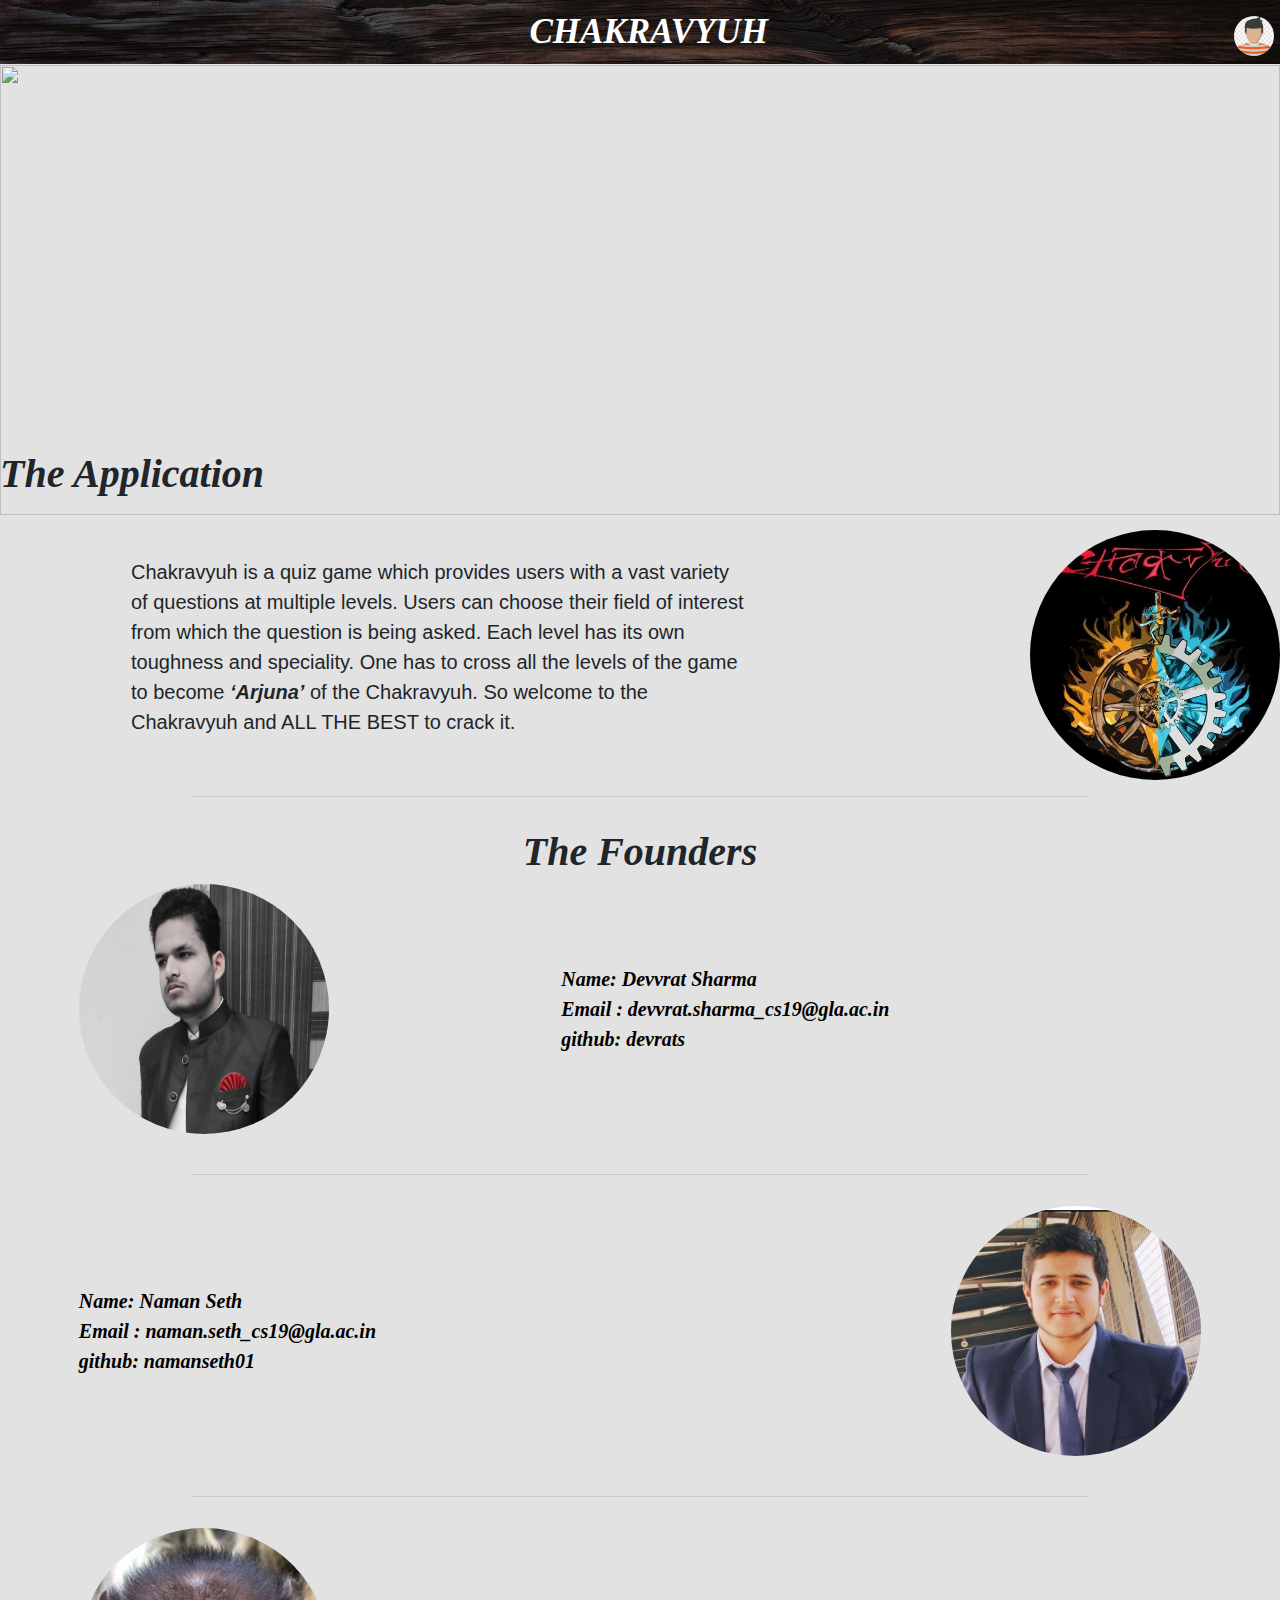
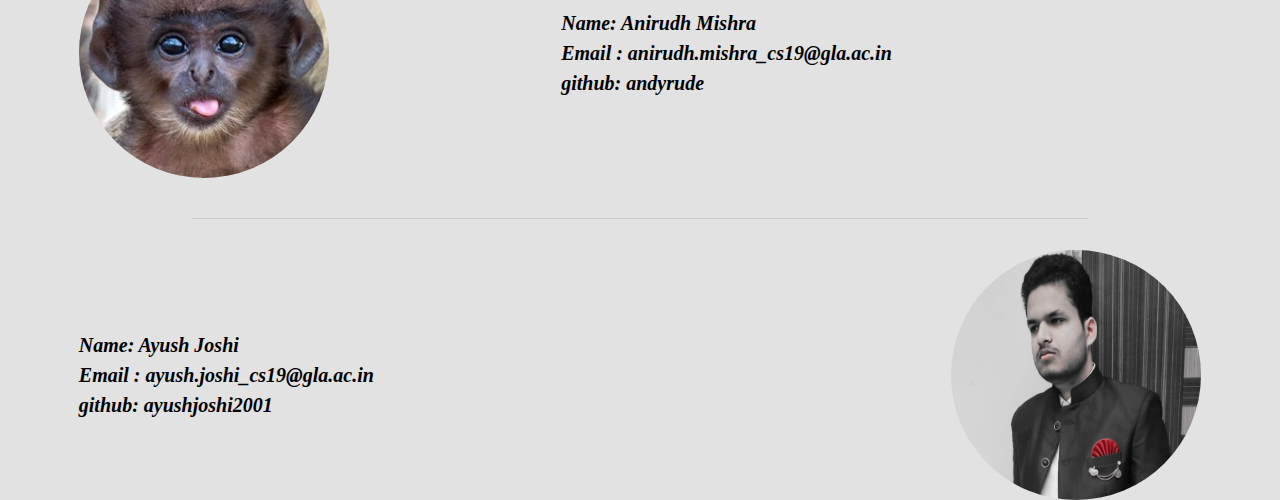
==== commit 99483acd: "edit" ====
--- a/pages/aboutUs.html
+++ b/pages/aboutUs.html
@@ -64,7 +64,7 @@
         />
       </div>
       <div class="drop" id="drop-id1">
-        <a href="#" class="logout" style="color: black">Log Out</a>
+        <a href="./../index.html" class="logout" style="color: black">Log Out</a>
       </div>
     </div>
     <div class="aboutus-master">
@@ -160,7 +160,7 @@
         <div class="pic">
           <img
             class="picture"
-            src="../assets/images/WhatsApp%20Image%202021-11-08%20at%207.31.23%20PM.jpeg"
+            src="../assets/images/3732ce4967dcbb292f8c34051b965173--funny-animal-animal-pics.jpg"
             alt=""
           />
         </div>
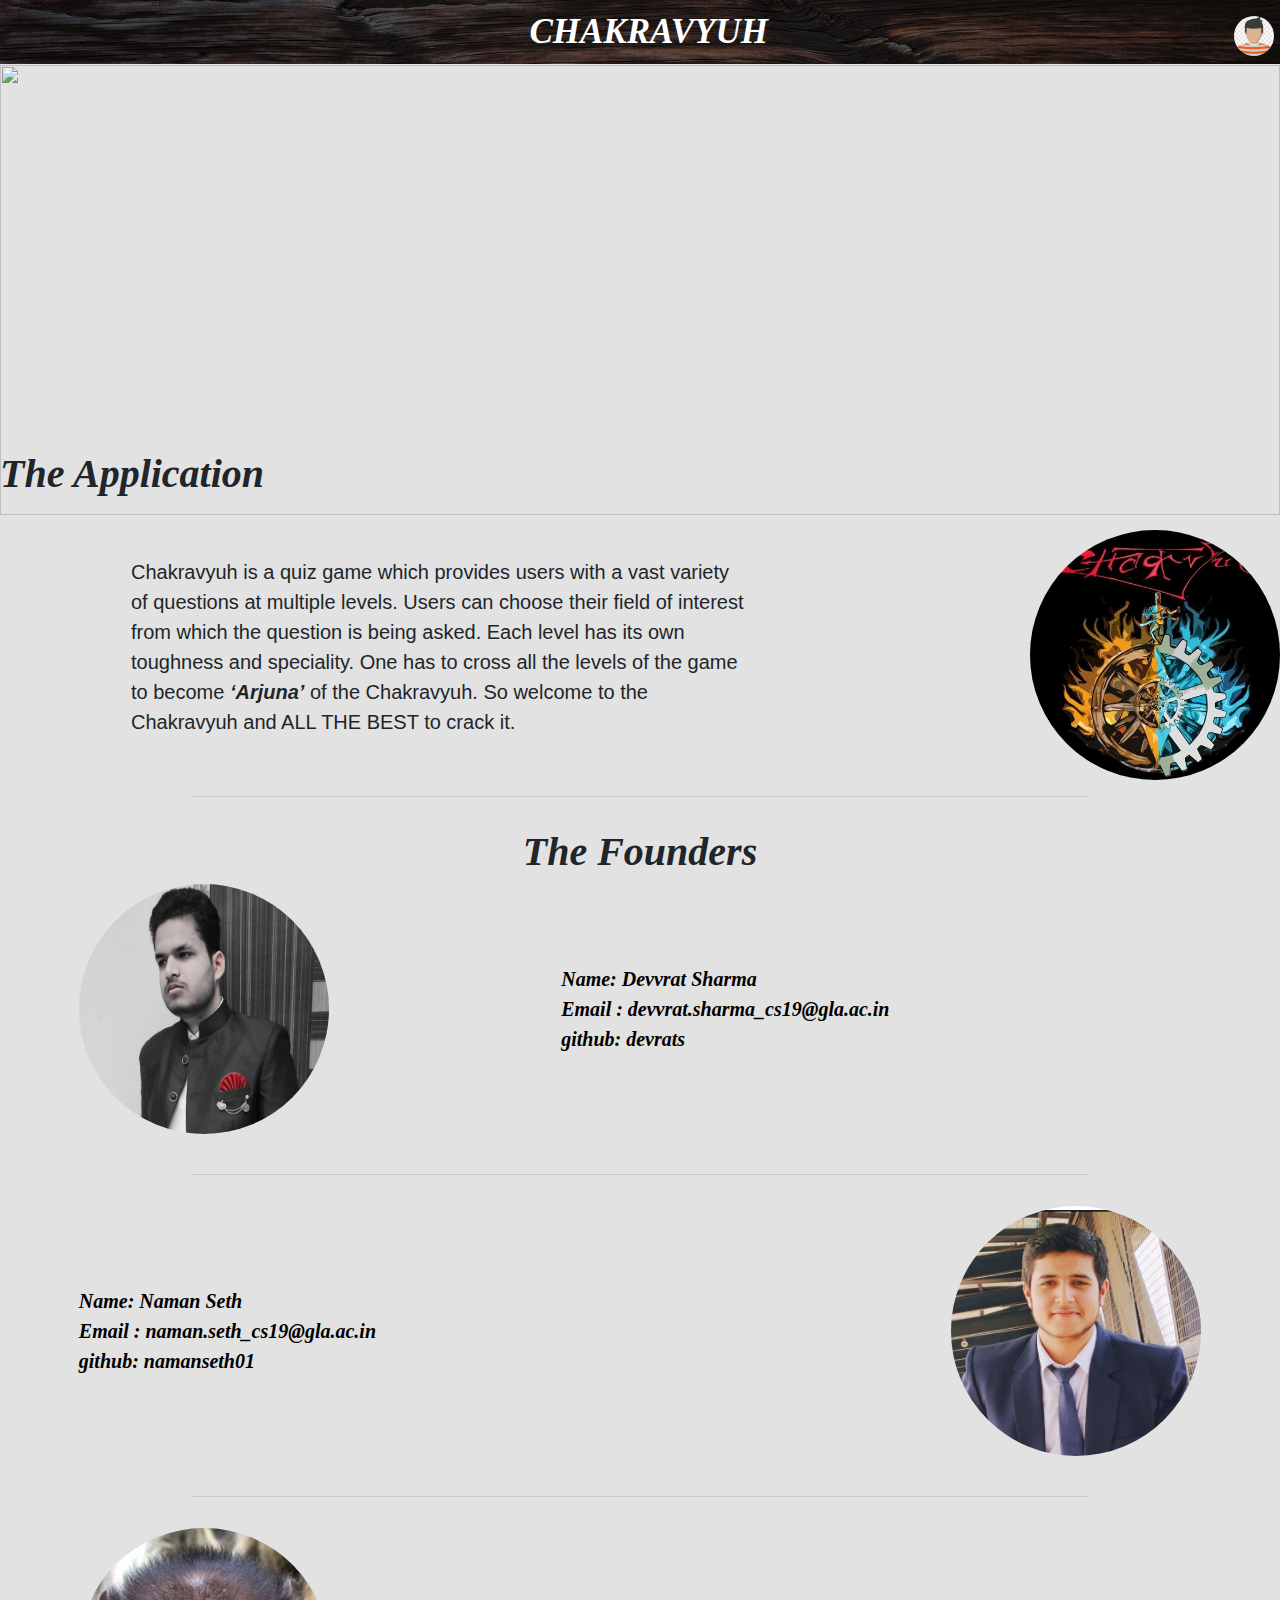
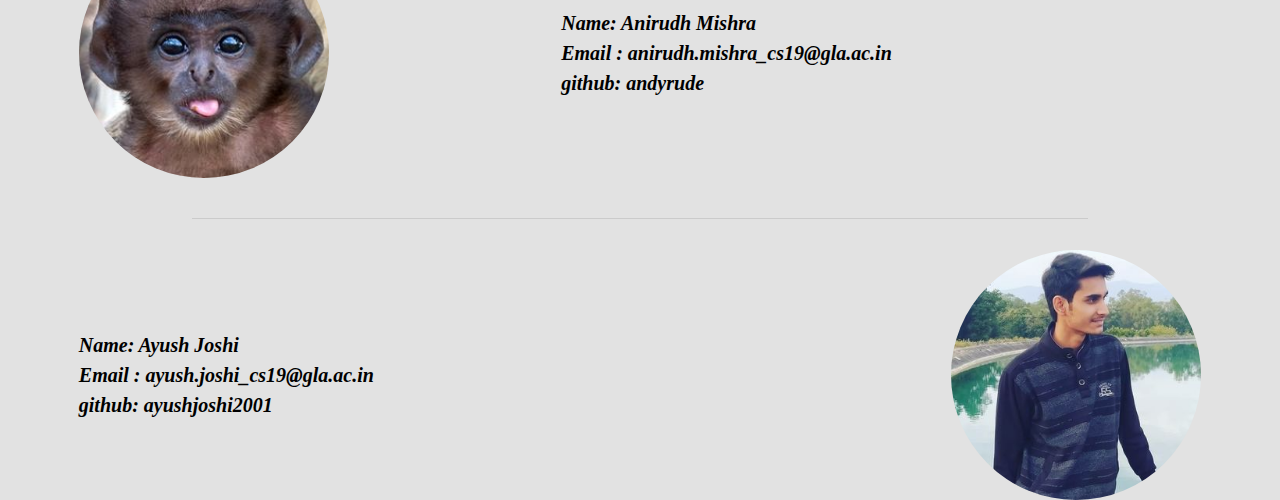
==== commit d7c3202c: "added photo in aboutUs" ====
--- a/pages/aboutUs.html
+++ b/pages/aboutUs.html
@@ -64,7 +64,9 @@
         />
       </div>
       <div class="drop" id="drop-id1">
-        <a href="./../index.html" class="logout" style="color: black">Log Out</a>
+        <a href="./../index.html" class="logout" style="color: black"
+          >Log Out</a
+        >
       </div>
     </div>
     <div class="aboutus-master">
@@ -193,19 +195,15 @@
           >
         </div>
         <div class="pic" style="margin-left: 12%">
-          <img
-            class="picture"
-            src="../assets/images/WhatsApp%20Image%202021-11-08%20at%207.31.23%20PM.jpeg"
-            alt=""
-          />
-        </div>
+          <img class="picture" src="../assets/images/ayush.jpg" alt="" />
+        </div>
+      </div>
     </div>
-</div>
-</body>
-<script>
+  </body>
+  <script>
     $("#drop-id").click(function () {
-        console.log("lol");
-        $(".drop").slideToggle();
+      console.log("lol");
+      $(".drop").slideToggle();
     });
-</script>
+  </script>
 </html>
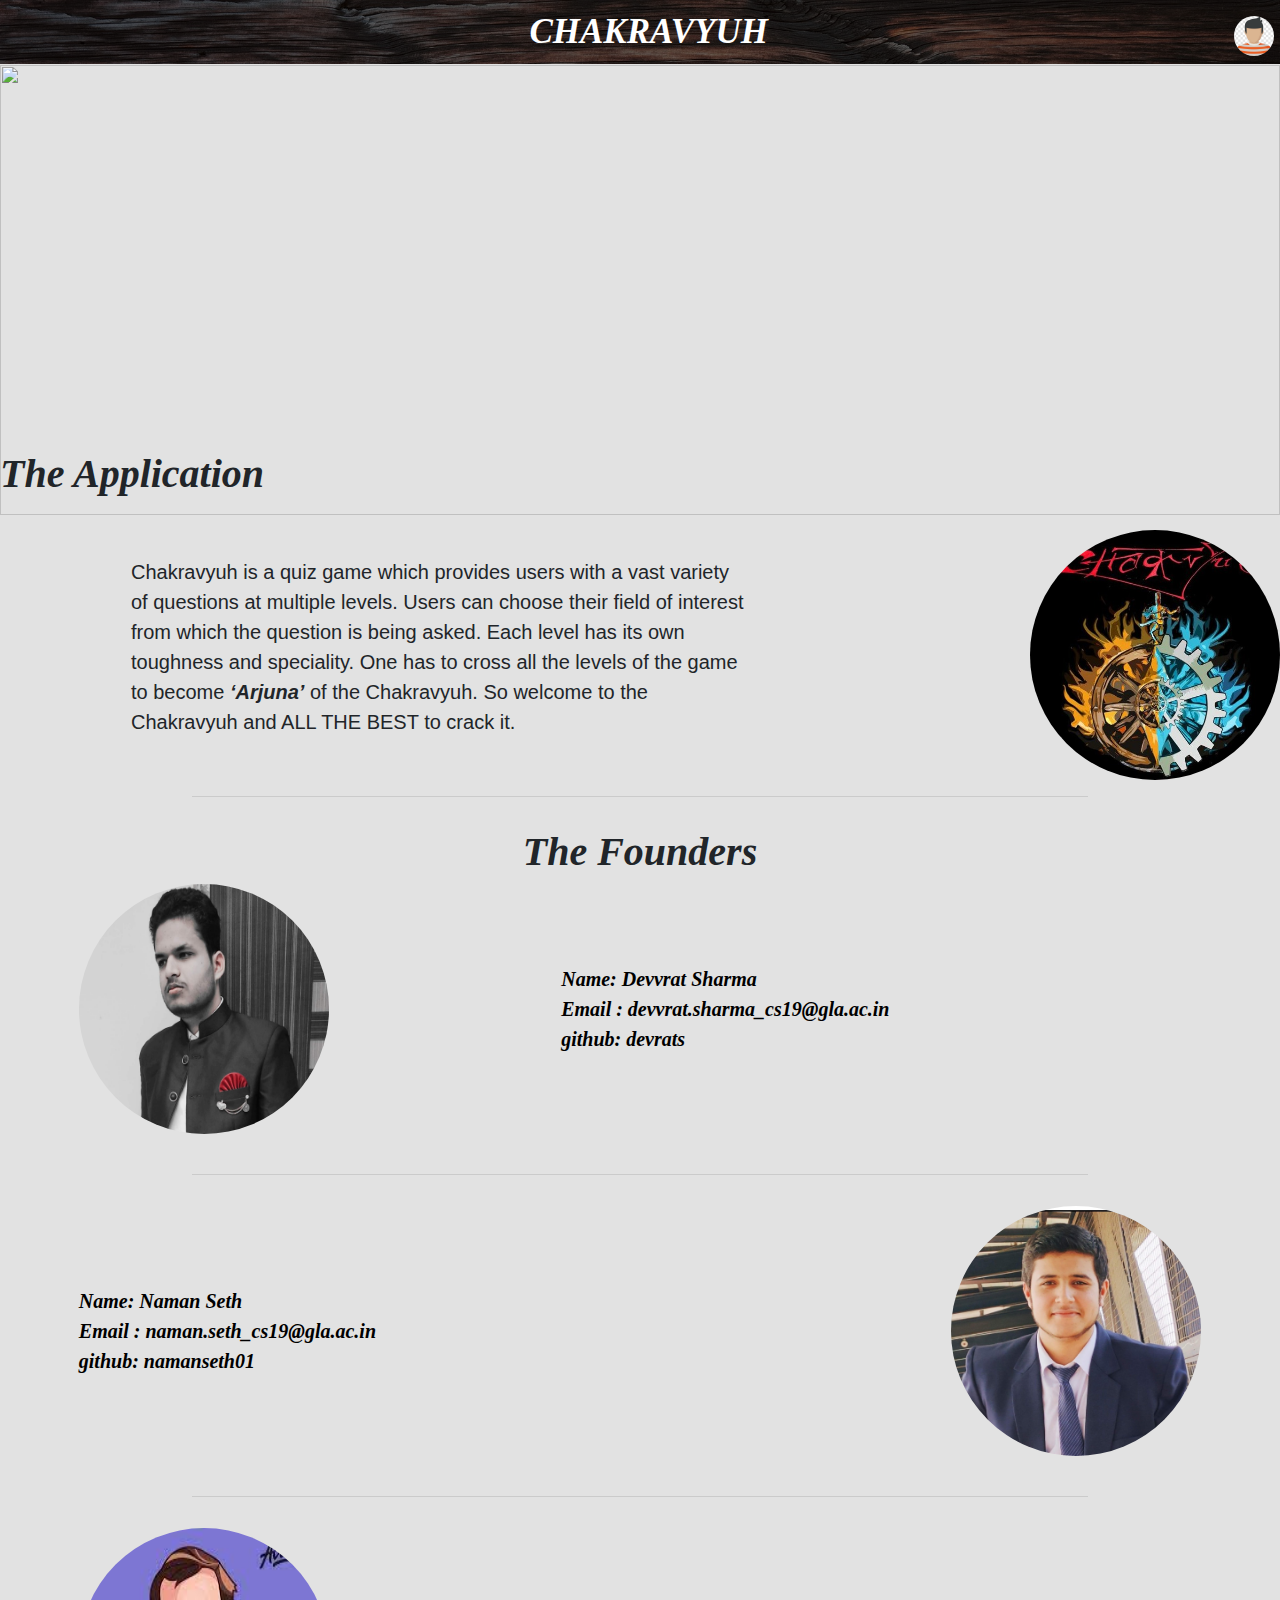
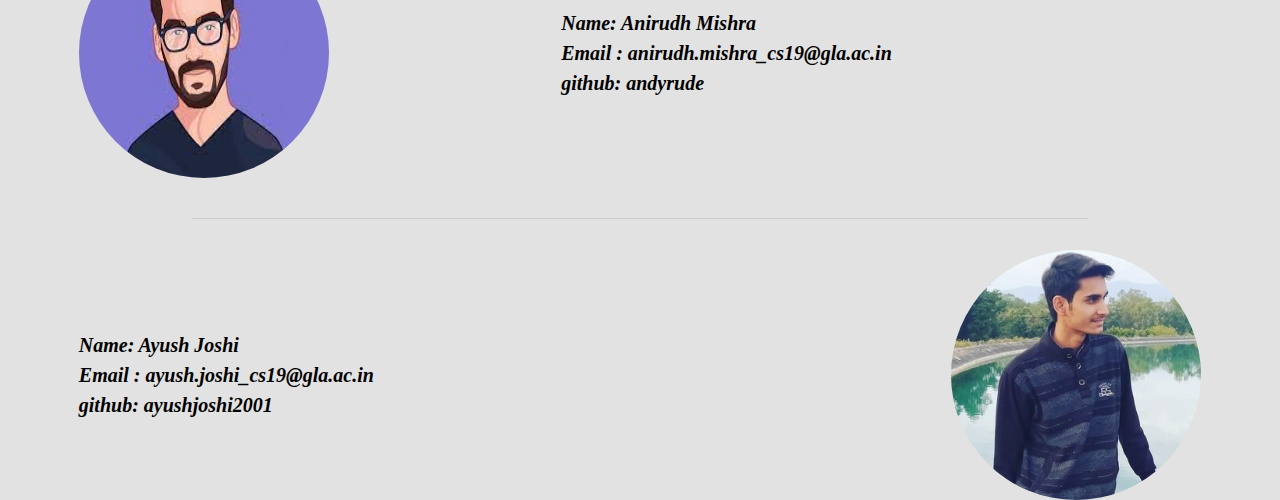
==== commit f2ed5828: "commit" ====
--- a/pages/aboutUs.html
+++ b/pages/aboutUs.html
@@ -162,7 +162,7 @@
         <div class="pic">
           <img
             class="picture"
-            src="../assets/images/3732ce4967dcbb292f8c34051b965173--funny-animal-animal-pics.jpg"
+            src="../assets/images/download1.jpg"
             alt=""
           />
         </div>
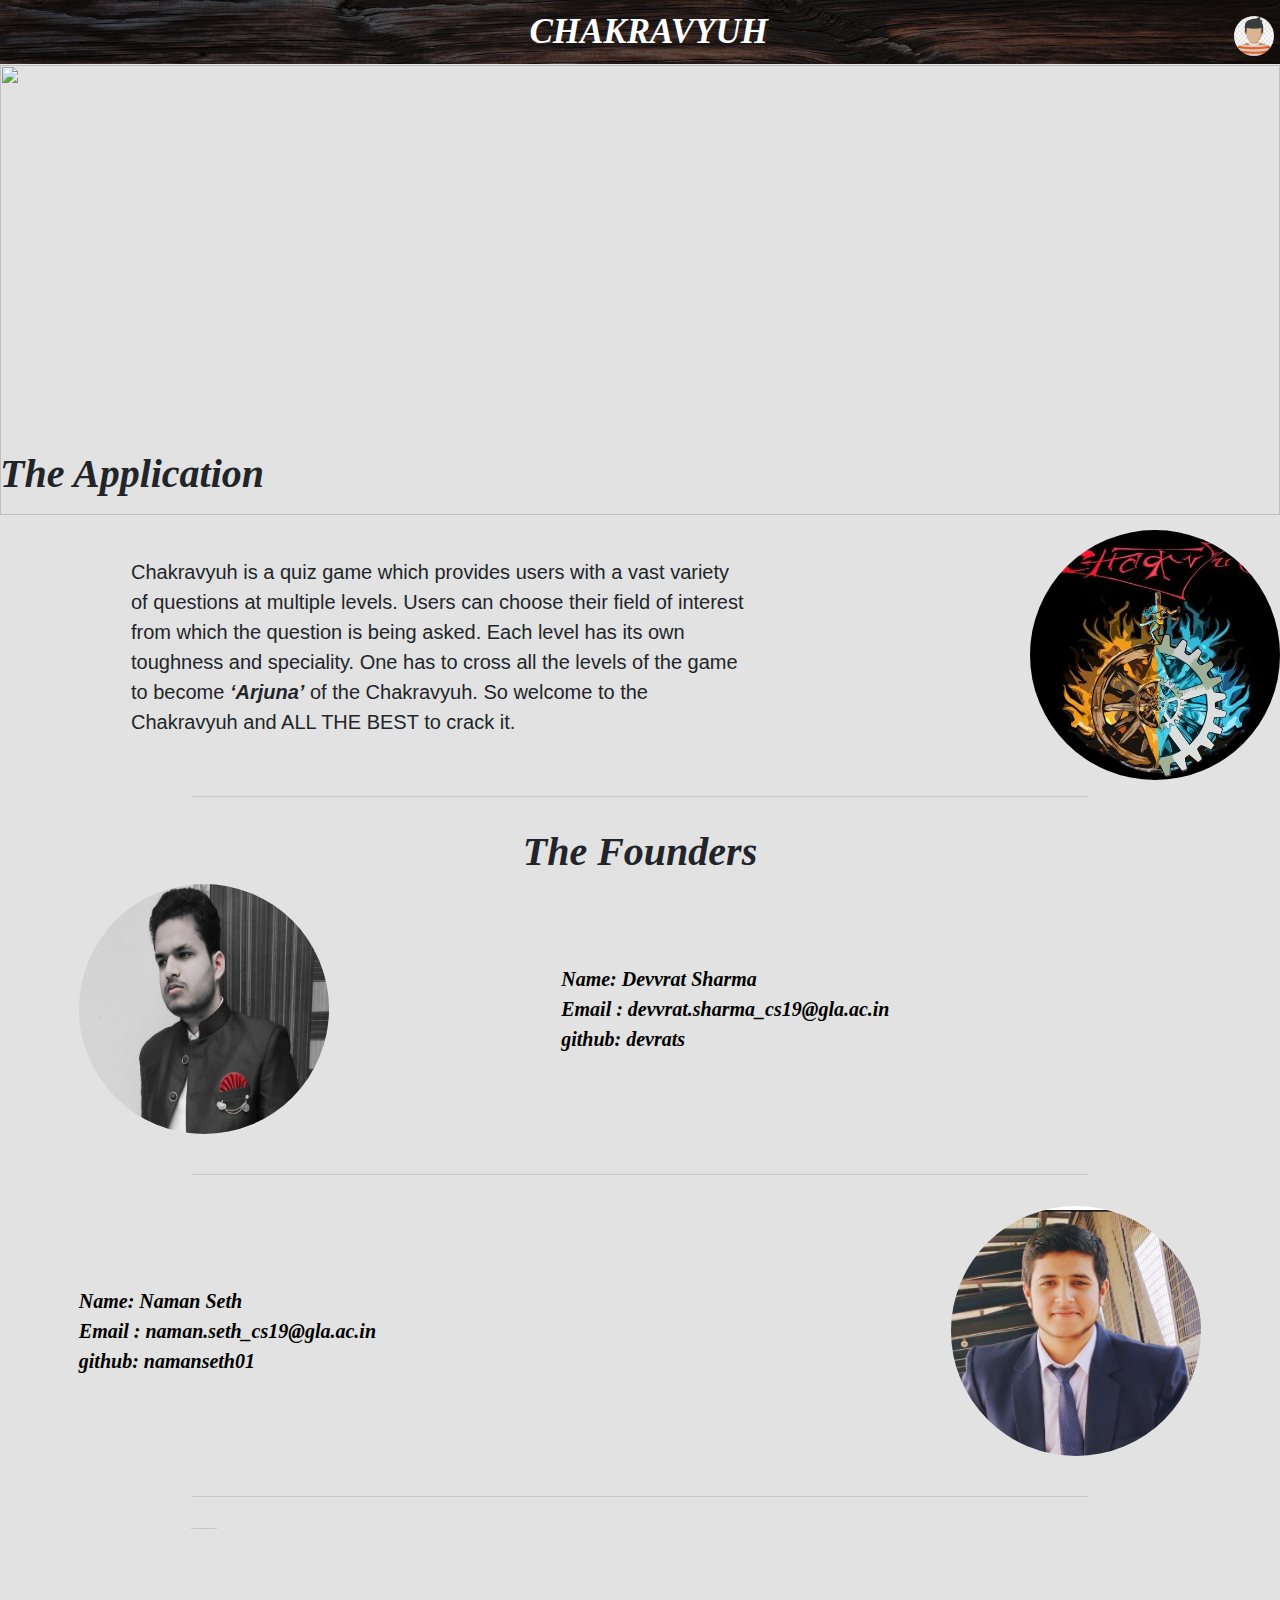
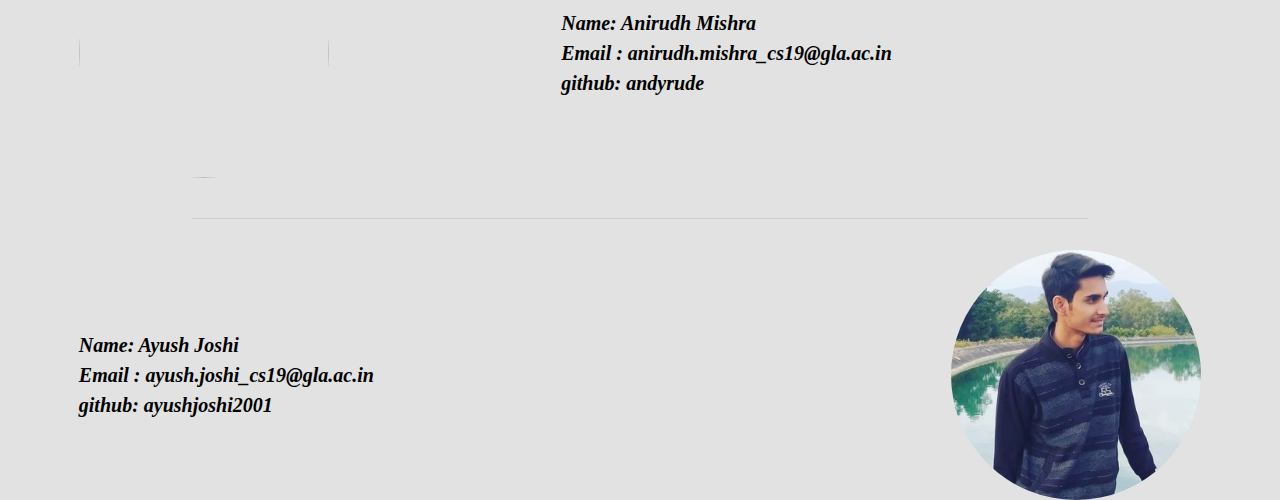
==== commit 2dbdfbb3: "commit" ====
--- a/pages/aboutUs.html
+++ b/pages/aboutUs.html
@@ -162,7 +162,7 @@
         <div class="pic">
           <img
             class="picture"
-            src="../assets/images/download1.jpg"
+            src="https://www.bootdey.com/img/Content/avatar/avatar7.png"
             alt=""
           />
         </div>
